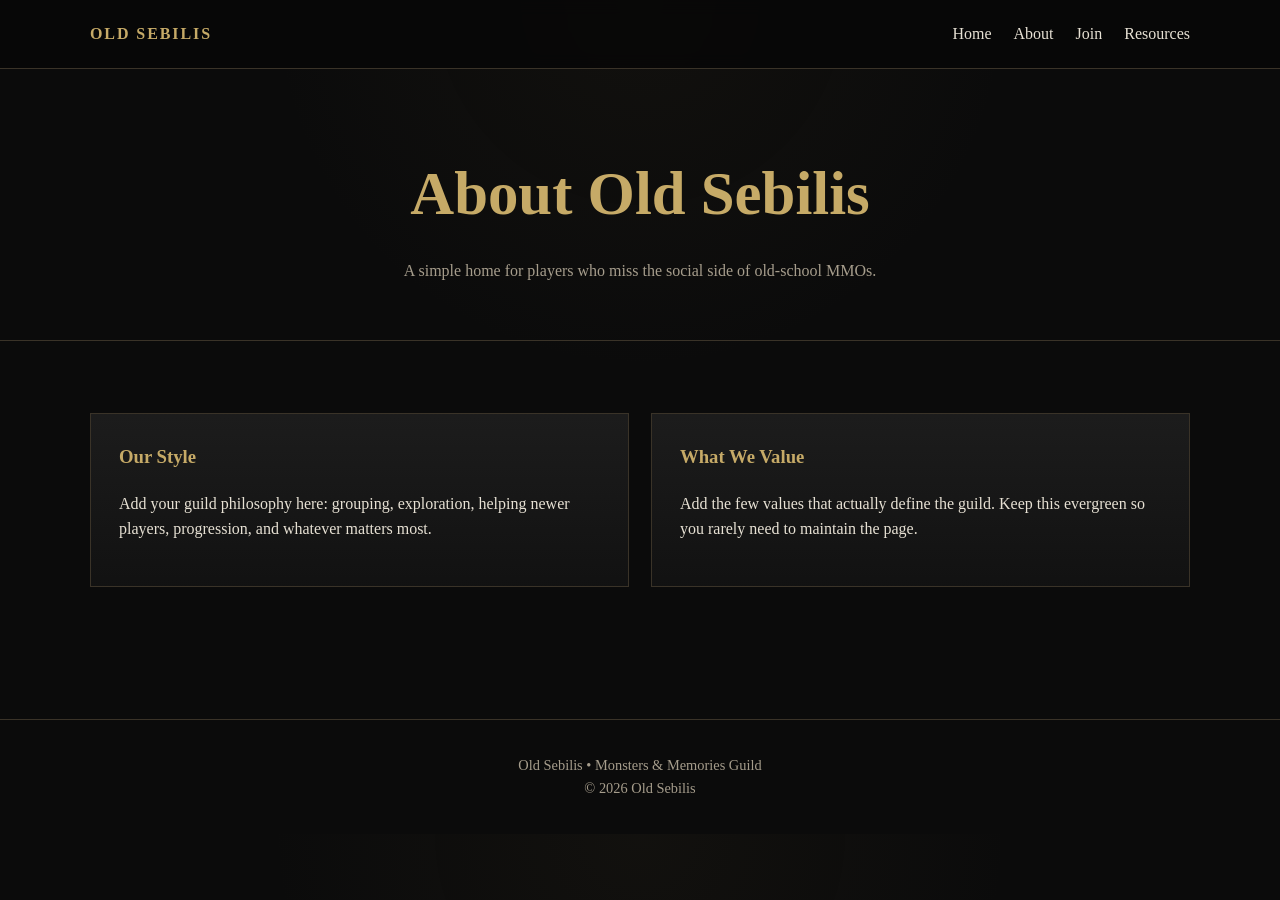
==== about.html @ ff50bba2 "Add files via upload" ====
<!doctype html><html lang="en"><head><meta charset="utf-8"><meta name="viewport" content="width=device-width,initial-scale=1"><title>About | Old Sebilis</title><link rel="stylesheet" href="css/style.css"></head><body><header class="site-header"><div class="nav-wrap"><a class="brand" href="index.html">OLD SEBILIS</a><nav class="site-nav"><a href="index.html">Home</a><a href="about.html">About</a><a href="join.html">Join</a><a href="resources.html">Resources</a></nav></div></header><section class="page-header"><h1>About Old Sebilis</h1><p>A simple home for players who miss the social side of old-school MMOs.</p></section><main><section class="section"><div class="grid two"><article class="card"><h3>Our Style</h3><p>Add your guild philosophy here: grouping, exploration, helping newer players, progression, and whatever matters most.</p></article><article class="card"><h3>What We Value</h3><p>Add the few values that actually define the guild. Keep this evergreen so you rarely need to maintain the page.</p></article></div></section></main><footer class="site-footer"><div>Old Sebilis • Monsters & Memories Guild</div><div>© <span data-year></span> Old Sebilis</div></footer><script src="js/site.js"></script></body></html>
---- css/style.css ----
:root{--bg:#0b0b0b;--panel:#171717;--text:#e7e1d4;--muted:#a69d8c;--gold:#c6aa67;--border:#3a3328;--max:1100px}
*{box-sizing:border-box} html{scroll-behavior:smooth}
body{margin:0;background:radial-gradient(circle at top,rgba(80,68,42,.1),transparent 35%),var(--bg);color:var(--text);font-family:Georgia,"Times New Roman",serif;line-height:1.6}
a{color:var(--gold)} img{max-width:100%;display:block}
.site-header{position:sticky;top:0;z-index:20;background:rgba(8,8,8,.94);border-bottom:1px solid var(--border);backdrop-filter:blur(8px)}
.nav-wrap{width:min(94%,var(--max));margin:auto;display:flex;align-items:center;justify-content:space-between;gap:24px;min-height:68px}
.brand{color:var(--gold);text-decoration:none;font-weight:700;letter-spacing:.12em}
.site-nav{display:flex;gap:22px;flex-wrap:wrap}.site-nav a{color:var(--text);text-decoration:none}.site-nav a:hover{color:var(--gold)}
.hero{min-height:62vh;display:grid;place-items:center;text-align:center;padding:80px 20px 50px;border-bottom:1px solid var(--border)}
.hero-inner{width:min(92%,900px)} .eyebrow{color:var(--muted);text-transform:uppercase;letter-spacing:.18em;font-size:.8rem}
.hero h1,.page-header h1,.section-title h2{color:var(--gold)} .hero h1{font-size:clamp(2.2rem,6vw,5rem);margin:8px 0}
.hero-copy{max-width:700px;margin:18px auto 26px;color:#cfc8bb}
.cta-row{display:flex;justify-content:center;flex-wrap:wrap;gap:14px}
.button{display:inline-block;padding:12px 20px;border:1px solid var(--gold);background:#17140f;color:var(--gold);text-decoration:none;font-weight:700}
.button.secondary{border-color:#4a4338;color:var(--text)}
main{width:min(92%,var(--max));margin:auto}.section{padding:72px 0}.section-title{text-align:center;margin-bottom:28px}
.divider{width:min(680px,82%);margin:16px auto 0;display:flex;align-items:center;gap:20px}.divider:before,.divider:after{content:"";flex:1;height:1px;background:linear-gradient(90deg,transparent,var(--gold))}.divider:after{background:linear-gradient(90deg,var(--gold),transparent)}
.divider-gem{width:14px;height:14px;transform:rotate(45deg);background:#7d1616;border:1px solid #c85a47;box-shadow:0 0 14px rgba(180,32,32,.45)}
.grid{display:grid;gap:22px}.grid.two{grid-template-columns:repeat(2,minmax(0,1fr))}
.card,.callout{background:linear-gradient(180deg,rgba(30,30,30,.9),rgba(18,18,18,.94));border:1px solid var(--border);padding:28px}.card h3{color:var(--gold);margin-top:0}.callout{text-align:center}
.page-header{padding:76px 20px 40px;text-align:center;border-bottom:1px solid var(--border)}.page-header h1{font-size:clamp(2rem,5vw,3.8rem);margin:0}.page-header p{color:var(--muted)}
.site-footer{margin-top:60px;border-top:1px solid var(--border);padding:34px 20px;text-align:center;color:var(--muted);font-size:.9rem}
.asset-placeholder{border:1px dashed #544a39;min-height:160px;display:grid;place-items:center;color:#786f61;padding:20px;margin:22px 0}
@media(max-width:720px){.nav-wrap{align-items:flex-start;flex-direction:column;padding:16px 0}.site-nav{gap:14px}.grid.two{grid-template-columns:1fr}.hero{min-height:auto;padding-top:60px}}
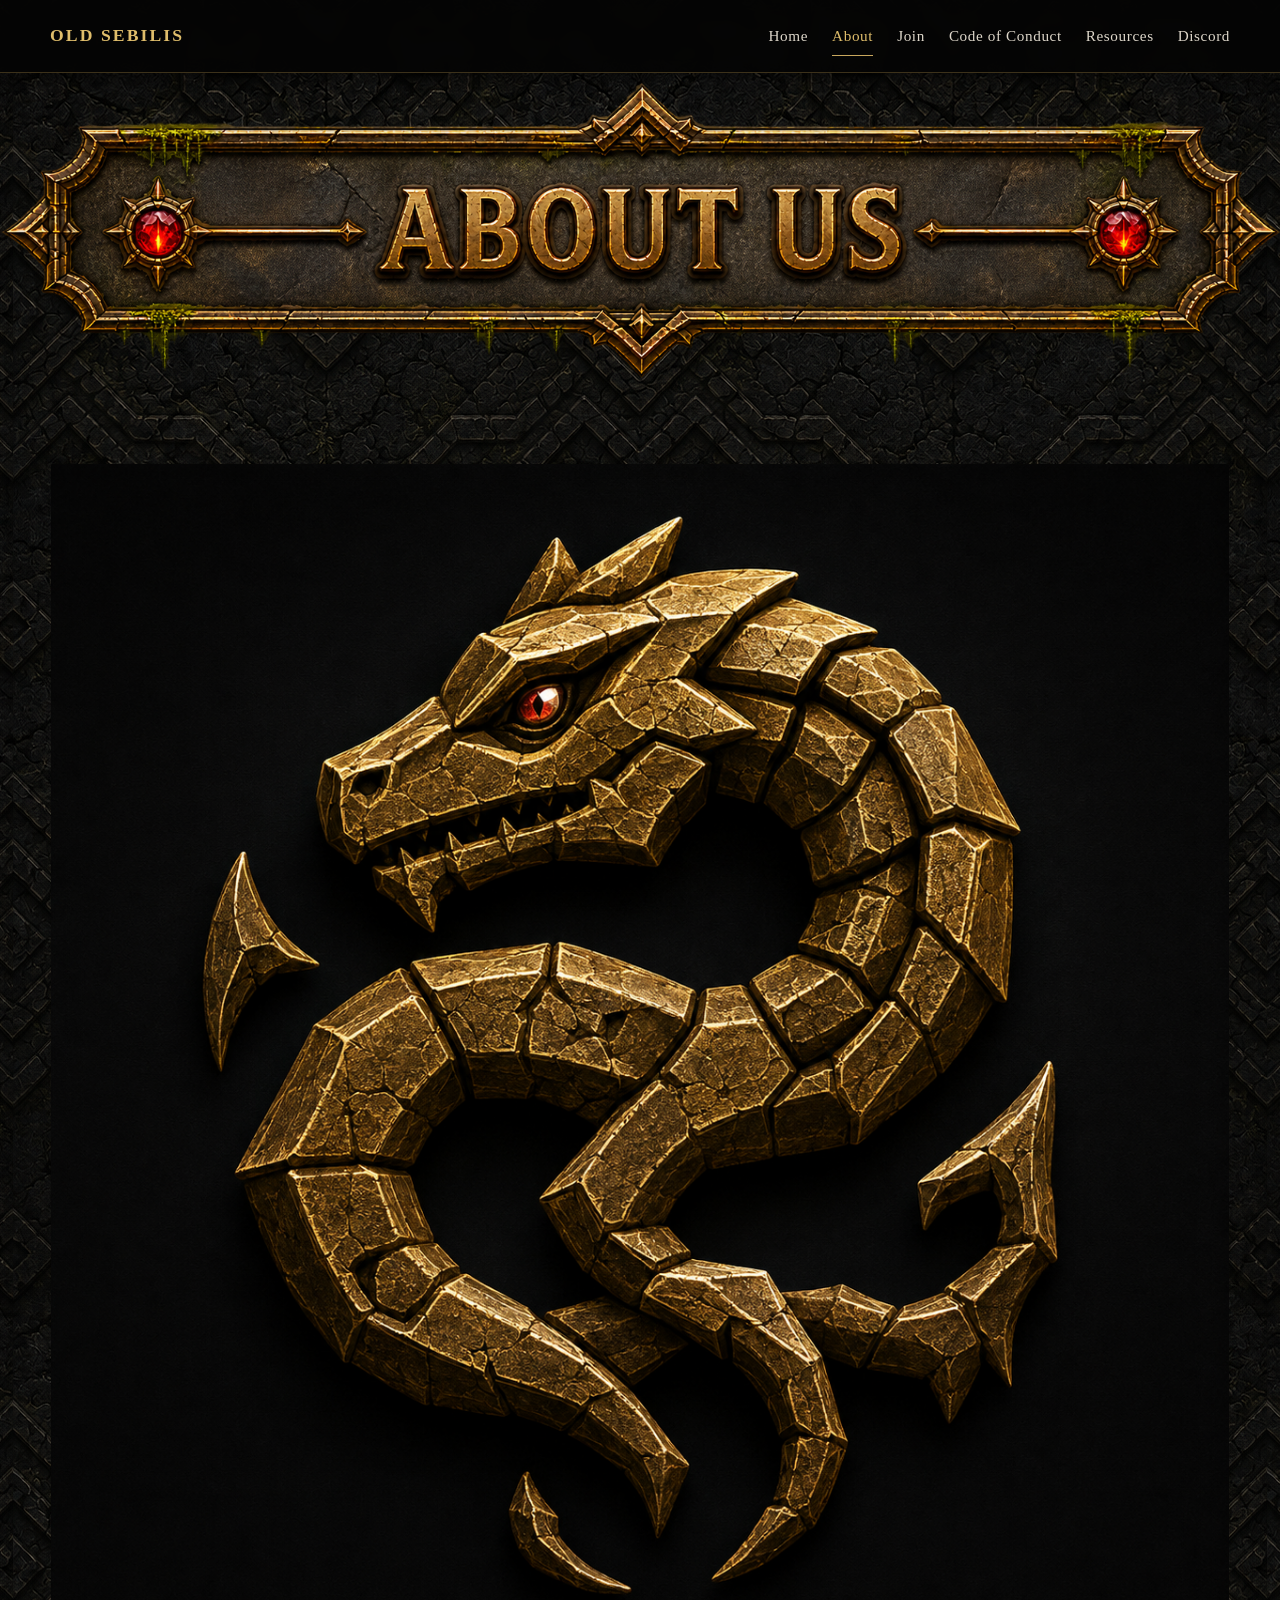
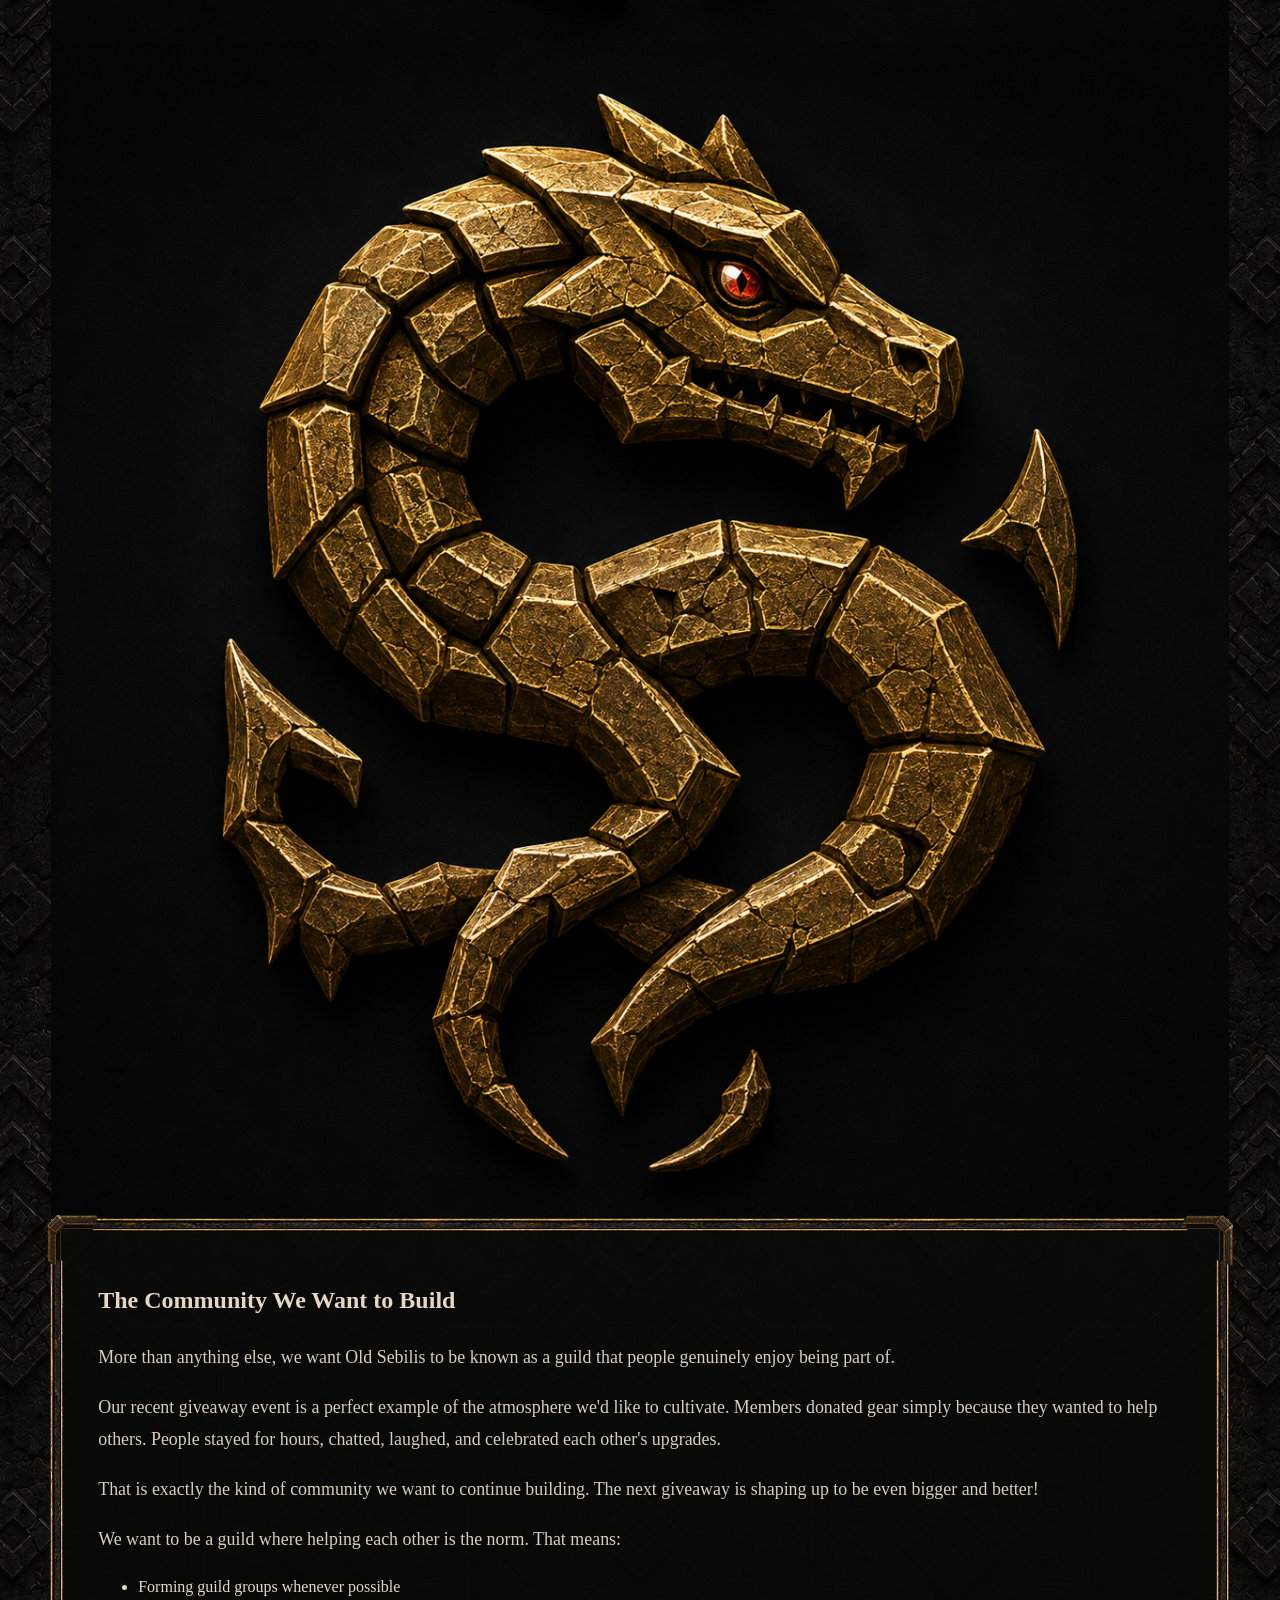
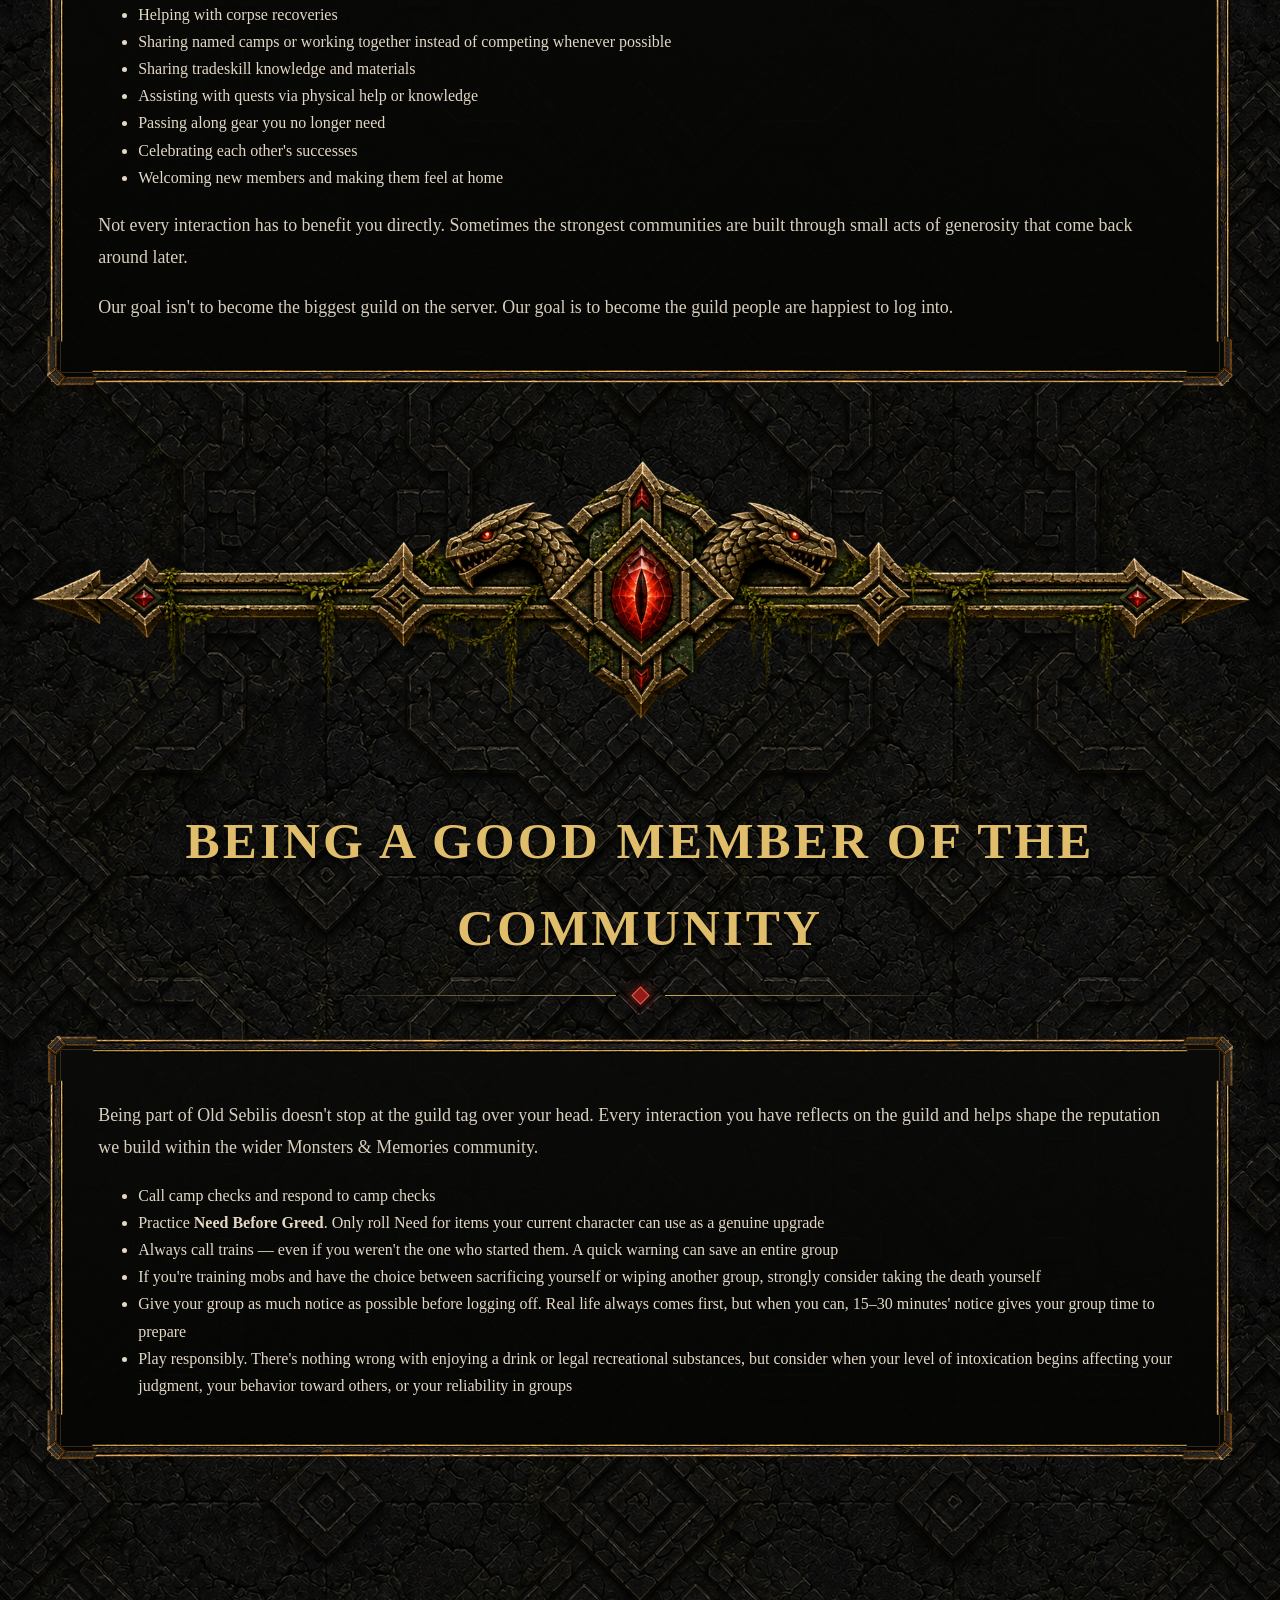
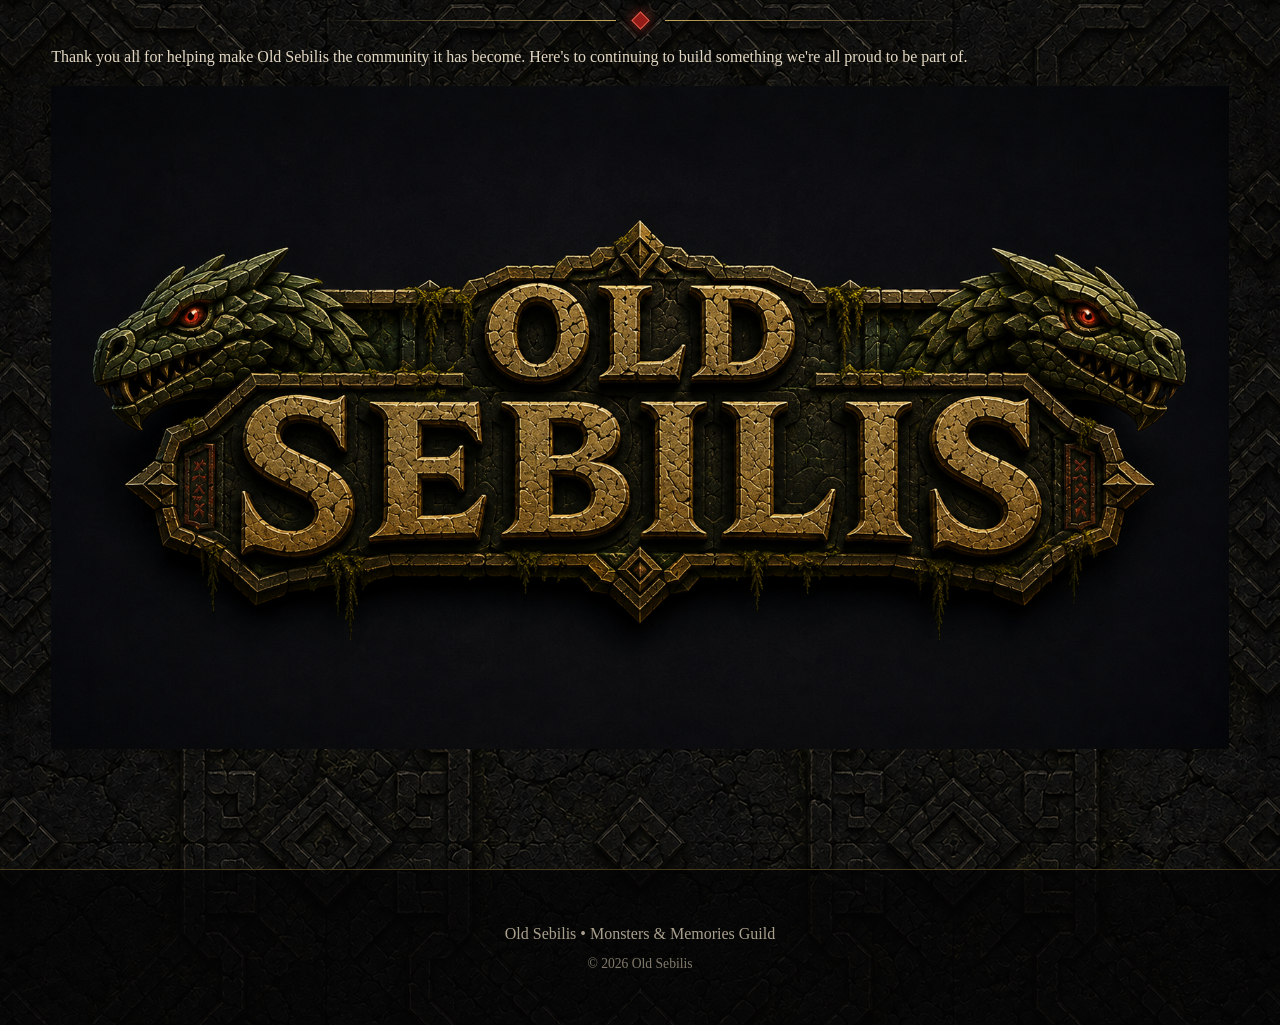
==== commit 1fe0d39d: "Update about.html" ====
--- a/about.html
+++ b/about.html
@@ -1 +1,379 @@
-<!doctype html><html lang="en"><head><meta charset="utf-8"><meta name="viewport" content="width=device-width,initial-scale=1"><title>About | Old Sebilis</title><link rel="stylesheet" href="css/style.css"></head><body><header class="site-header"><div class="nav-wrap"><a class="brand" href="index.html">OLD SEBILIS</a><nav class="site-nav"><a href="index.html">Home</a><a href="about.html">About</a><a href="join.html">Join</a><a href="resources.html">Resources</a></nav></div></header><section class="page-header"><h1>About Old Sebilis</h1><p>A simple home for players who miss the social side of old-school MMOs.</p></section><main><section class="section"><div class="grid two"><article class="card"><h3>Our Style</h3><p>Add your guild philosophy here: grouping, exploration, helping newer players, progression, and whatever matters most.</p></article><article class="card"><h3>What We Value</h3><p>Add the few values that actually define the guild. Keep this evergreen so you rarely need to maintain the page.</p></article></div></section></main><footer class="site-footer"><div>Old Sebilis • Monsters & Memories Guild</div><div>© <span data-year></span> Old Sebilis</div></footer><script src="js/site.js"></script></body></html>+<!DOCTYPE html>
+<html lang="en">
+
+<head>
+    <meta charset="UTF-8">
+
+    <meta name="viewport"
+          content="width=device-width, initial-scale=1.0">
+
+    <meta name="description"
+          content="Learn about the community, values, and culture of the Old Sebilis Monsters & Memories guild.">
+
+    <title>About Us | Old Sebilis</title>
+
+    <link rel="stylesheet" href="css/style.css">
+</head>
+
+
+<body>
+
+
+<!-- =====================================================
+     HEADER
+===================================================== -->
+
+<header class="site-header">
+
+    <div class="nav-wrap">
+
+        <a class="brand"
+           href="index.html">
+            OLD SEBILIS
+        </a>
+
+        <nav class="site-nav"
+             aria-label="Main Navigation">
+
+            <a href="index.html">
+                Home
+            </a>
+
+            <a href="about.html"
+               class="active">
+                About
+            </a>
+
+            <a href="join.html">
+                Join
+            </a>
+
+            <a href="code-of-conduct.html">
+                Code of Conduct
+            </a>
+
+            <a href="resources.html">
+                Resources
+            </a>
+
+            <a href="YOUR-DISCORD-INVITE"
+               target="_blank"
+               rel="noopener">
+                Discord
+            </a>
+
+        </nav>
+
+    </div>
+
+</header>
+
+
+
+<!-- =====================================================
+     MAIN CONTENT
+===================================================== -->
+
+<main class="site-main">
+
+
+<!-- =====================================================
+     ABOUT US HEADER
+===================================================== -->
+
+<section class="about-page-header">
+
+    <img
+        src="images/about-us.png"
+        alt="About Old Sebilis"
+        class="about-header-image">
+
+</section>
+
+
+
+<!-- =====================================================
+     COMMUNITY WE WANT TO BUILD
+===================================================== -->
+
+<section class="content-section about-community-section">
+
+
+    <!-- LEFT CREST -->
+
+    <img
+        src="images/crest-left.png"
+        alt=""
+        class="about-crest about-crest-left">
+
+
+    <!-- RIGHT CREST -->
+
+    <img
+        src="images/crest-right.png"
+        alt=""
+        class="about-crest about-crest-right">
+
+
+    <div class="stone-panel about-main-panel">
+
+        <span class="panel-edge edge-top"></span>
+        <span class="panel-edge edge-right"></span>
+        <span class="panel-edge edge-bottom"></span>
+        <span class="panel-edge edge-left"></span>
+
+        <span class="panel-corner corner-tl"></span>
+        <span class="panel-corner corner-tr"></span>
+        <span class="panel-corner corner-br"></span>
+        <span class="panel-corner corner-bl"></span>
+
+
+        <h1>
+            The Community We Want to Build
+        </h1>
+
+
+        <p>
+            More than anything else, we want Old Sebilis to be known
+            as a guild that people genuinely enjoy being part of.
+        </p>
+
+
+        <p>
+            Our recent giveaway event is a perfect example of the
+            atmosphere we'd like to cultivate. Members donated gear
+            simply because they wanted to help others. People stayed
+            for hours, chatted, laughed, and celebrated each other's
+            upgrades.
+        </p>
+
+
+        <p>
+            That is exactly the kind of community we want to continue
+            building. The next giveaway is shaping up to be even bigger
+            and better!
+        </p>
+
+
+        <p>
+            We want to be a guild where helping each other is the norm.
+            That means:
+        </p>
+
+
+        <ul class="guild-values-list">
+
+            <li>
+                Forming guild groups whenever possible
+            </li>
+
+            <li>
+                Helping with corpse recoveries
+            </li>
+
+            <li>
+                Sharing named camps or working together instead of
+                competing whenever possible
+            </li>
+
+            <li>
+                Sharing tradeskill knowledge and materials
+            </li>
+
+            <li>
+                Assisting with quests via physical help or knowledge
+            </li>
+
+            <li>
+                Passing along gear you no longer need
+            </li>
+
+            <li>
+                Celebrating each other's successes
+            </li>
+
+            <li>
+                Welcoming new members and making them feel at home
+            </li>
+
+        </ul>
+
+
+        <p>
+            Not every interaction has to benefit you directly.
+            Sometimes the strongest communities are built through
+            small acts of generosity that come back around later.
+        </p>
+
+
+        <p class="about-highlight">
+            Our goal isn't to become the biggest guild on the server.
+            Our goal is to become the guild people are happiest to log into.
+        </p>
+
+
+    </div>
+
+</section>
+
+
+
+<!-- =====================================================
+     MAJOR DIVIDER
+===================================================== -->
+
+<div class="major-divider">
+
+    <img
+        src="images/section-divider.png"
+        alt="">
+
+</div>
+
+
+
+<!-- =====================================================
+     GOOD COMMUNITY MEMBER
+===================================================== -->
+
+<section class="content-section">
+
+
+    <header class="text-heading">
+
+        <h2>
+            Being a Good Member of the Community
+        </h2>
+
+        <div class="simple-gem-divider">
+            <span></span>
+        </div>
+
+    </header>
+
+
+    <div class="stone-panel">
+
+        <span class="panel-edge edge-top"></span>
+        <span class="panel-edge edge-right"></span>
+        <span class="panel-edge edge-bottom"></span>
+        <span class="panel-edge edge-left"></span>
+
+        <span class="panel-corner corner-tl"></span>
+        <span class="panel-corner corner-tr"></span>
+        <span class="panel-corner corner-br"></span>
+        <span class="panel-corner corner-bl"></span>
+
+
+        <p>
+            Being part of Old Sebilis doesn't stop at the guild tag
+            over your head. Every interaction you have reflects on the
+            guild and helps shape the reputation we build within the
+            wider Monsters &amp; Memories community.
+        </p>
+
+
+        <ul class="guild-values-list">
+
+            <li>
+                Call camp checks and respond to camp checks
+            </li>
+
+            <li>
+                Practice <strong>Need Before Greed</strong>.
+                Only roll Need for items your current character
+                can use as a genuine upgrade
+            </li>
+
+            <li>
+                Always call trains — even if you weren't the one who
+                started them. A quick warning can save an entire group
+            </li>
+
+            <li>
+                If you're training mobs and have the choice between
+                sacrificing yourself or wiping another group, strongly
+                consider taking the death yourself
+            </li>
+
+            <li>
+                Give your group as much notice as possible before
+                logging off. Real life always comes first, but when
+                you can, 15–30 minutes' notice gives your group time
+                to prepare
+            </li>
+
+            <li>
+                Play responsibly. There's nothing wrong with enjoying
+                a drink or legal recreational substances, but consider
+                when your level of intoxication begins affecting your
+                judgment, your behavior toward others, or your
+                reliability in groups
+            </li>
+
+        </ul>
+
+    </div>
+
+</section>
+
+
+
+<!-- =====================================================
+     CLOSING MESSAGE
+===================================================== -->
+
+<section class="content-section about-closing-section">
+
+    <div class="simple-gem-divider">
+        <span></span>
+    </div>
+
+
+    <p class="about-closing-message">
+
+        Thank you all for helping make Old Sebilis the community
+        it has become. Here's to continuing to build something
+        we're all proud to be part of.
+
+    </p>
+
+
+    <div class="about-closing-logo">
+
+        <img
+            src="images/name-wide.png"
+            alt="Old Sebilis">
+
+    </div>
+
+</section>
+
+
+</main>
+
+
+
+<!-- =====================================================
+     FOOTER
+===================================================== -->
+
+<footer class="site-footer">
+
+    <p>
+        Old Sebilis • Monsters &amp; Memories Guild
+    </p>
+
+    <p class="copyright">
+        © <span data-year></span> Old Sebilis
+    </p>
+
+</footer>
+
+
+<script src="js/site.js"></script>
+
+
+</body>
+
+</html>
--- a/css/style.css
+++ b/css/style.css
@@ -1,24 +1,584 @@
-:root{--bg:#0b0b0b;--panel:#171717;--text:#e7e1d4;--muted:#a69d8c;--gold:#c6aa67;--border:#3a3328;--max:1100px}
-*{box-sizing:border-box} html{scroll-behavior:smooth}
-body{margin:0;background:radial-gradient(circle at top,rgba(80,68,42,.1),transparent 35%),var(--bg);color:var(--text);font-family:Georgia,"Times New Roman",serif;line-height:1.6}
-a{color:var(--gold)} img{max-width:100%;display:block}
-.site-header{position:sticky;top:0;z-index:20;background:rgba(8,8,8,.94);border-bottom:1px solid var(--border);backdrop-filter:blur(8px)}
-.nav-wrap{width:min(94%,var(--max));margin:auto;display:flex;align-items:center;justify-content:space-between;gap:24px;min-height:68px}
-.brand{color:var(--gold);text-decoration:none;font-weight:700;letter-spacing:.12em}
-.site-nav{display:flex;gap:22px;flex-wrap:wrap}.site-nav a{color:var(--text);text-decoration:none}.site-nav a:hover{color:var(--gold)}
-.hero{min-height:62vh;display:grid;place-items:center;text-align:center;padding:80px 20px 50px;border-bottom:1px solid var(--border)}
-.hero-inner{width:min(92%,900px)} .eyebrow{color:var(--muted);text-transform:uppercase;letter-spacing:.18em;font-size:.8rem}
-.hero h1,.page-header h1,.section-title h2{color:var(--gold)} .hero h1{font-size:clamp(2.2rem,6vw,5rem);margin:8px 0}
-.hero-copy{max-width:700px;margin:18px auto 26px;color:#cfc8bb}
-.cta-row{display:flex;justify-content:center;flex-wrap:wrap;gap:14px}
-.button{display:inline-block;padding:12px 20px;border:1px solid var(--gold);background:#17140f;color:var(--gold);text-decoration:none;font-weight:700}
-.button.secondary{border-color:#4a4338;color:var(--text)}
-main{width:min(92%,var(--max));margin:auto}.section{padding:72px 0}.section-title{text-align:center;margin-bottom:28px}
-.divider{width:min(680px,82%);margin:16px auto 0;display:flex;align-items:center;gap:20px}.divider:before,.divider:after{content:"";flex:1;height:1px;background:linear-gradient(90deg,transparent,var(--gold))}.divider:after{background:linear-gradient(90deg,var(--gold),transparent)}
-.divider-gem{width:14px;height:14px;transform:rotate(45deg);background:#7d1616;border:1px solid #c85a47;box-shadow:0 0 14px rgba(180,32,32,.45)}
-.grid{display:grid;gap:22px}.grid.two{grid-template-columns:repeat(2,minmax(0,1fr))}
-.card,.callout{background:linear-gradient(180deg,rgba(30,30,30,.9),rgba(18,18,18,.94));border:1px solid var(--border);padding:28px}.card h3{color:var(--gold);margin-top:0}.callout{text-align:center}
-.page-header{padding:76px 20px 40px;text-align:center;border-bottom:1px solid var(--border)}.page-header h1{font-size:clamp(2rem,5vw,3.8rem);margin:0}.page-header p{color:var(--muted)}
-.site-footer{margin-top:60px;border-top:1px solid var(--border);padding:34px 20px;text-align:center;color:var(--muted);font-size:.9rem}
-.asset-placeholder{border:1px dashed #544a39;min-height:160px;display:grid;place-items:center;color:#786f61;padding:20px;margin:22px 0}
-@media(max-width:720px){.nav-wrap{align-items:flex-start;flex-direction:column;padding:16px 0}.site-nav{gap:14px}.grid.two{grid-template-columns:1fr}.hero{min-height:auto;padding-top:60px}}
+/* =========================================================VARIABLES========================================================= */
+:root {
+	--bg: #080807;
+	--panel:rgba(8, 8, 7, 0.92);
+	--text: #e3d8c4;
+	--muted: #aaa08e;
+	--gold: #c8a75d;
+	--gold-bright: #dfbd6b;
+	--gold-dark: #70592c;
+	--red: #9f1d18;
+	--max: 1180px;
+}
+/* =========================================================BASE========================================================= */
+* {
+	box-sizing: border-box;
+}
+html {
+	scroll-behavior: smooth;
+}
+body {
+	margin: 0;
+	background-color: var(--bg);
+	background-image:linear-gradient(rgba(0, 0, 0, 0.13),rgba(0, 0, 0, 0.13)),url("../images/background.png");
+	background-repeat: repeat;
+	background-position: top center;
+	color: var(--text);
+	font-family:Georgia,"Times New Roman",serif;
+	line-height: 1.7;
+}
+img {
+	max-width: 100%;
+	display: block;
+}
+a {
+	color: var(--gold);
+}
+/* =========================================================NAVIGATION========================================================= */
+.site-header {
+	position: sticky;
+	top: 0;
+	z-index: 100;
+	background:rgba(5, 5, 5, 0.94);
+	border-bottom: 1px solid rgba(189, 153, 78, 0.3);
+	box-shadow: 0 5px 20px rgba(0, 0, 0, 0.55);
+	backdrop-filter: blur(8px);
+}
+.nav-wrap {
+	width:min(94%, var(--max));
+	margin: auto;
+	min-height: 72px;
+	display: flex;
+	justify-content: space-between;
+	align-items: center;
+	gap: 32px;
+}
+.brand {
+	color: var(--gold-bright);
+	text-decoration: none;
+	font-size: 1.1rem;
+	font-weight: bold;
+	letter-spacing: 0.12em;
+}
+.site-nav {
+	display: flex;
+	align-items: center;
+	gap: 24px;
+}
+.site-nav a {
+	position: relative;
+	color: #ded7ca;
+	text-decoration: none;
+	font-size: 0.95rem;
+	letter-spacing: 0.04em;
+	transition: color 0.2s ease;
+}
+.site-nav a:hover,.site-nav a.active {
+	color: var(--gold-bright);
+}
+.site-nav a.active::after {
+	content: "";
+	position: absolute;
+	left: 0;
+	right: 0;
+	bottom: -7px;
+	height: 1px;
+	background: var(--gold);
+}
+/* =========================================================HERO========================================================= */
+.hero-section {
+	width: 100%;
+	padding: 30px 18px 10px;
+}
+.hero-wrap {
+	width:min(1600px, 98%);
+	margin: auto;
+}
+.hero-image {
+	width: 80%;
+	height: auto;
+	margin: auto;
+	box-shadow: 0 18px 60px rgba(0, 0, 0, 0.55);
+}
+/* =========================================================SHORTER LAPTOP SCREENS========================================================= */
+@media (max-height: 900px) and (min-width: 801px) {
+	.hero-section {
+		padding-top: 12px;
+		padding-bottom: 4px;
+	}
+	.hero-wrap {
+		width: min(1180px, 90%);
+	}
+}
+/* =========================================================VERY SHORT LAPTOP SCREENS========================================================= */
+@media (max-height: 760px) and (min-width: 801px) {
+	.hero-section {
+		padding-top: 8px;
+		padding-bottom: 0;
+	}
+	.hero-wrap {
+		width: min(1020px, 84%);
+	}
+}
+/* =========================================================MAIN========================================================= */
+.site-main {
+	width: 100%;
+}
+.content-section {
+	width:min(92%, var(--max));
+	margin: auto;
+	padding: 70px 0;
+}
+/* =========================================================ABOUT IMAGE HEADER========================================================= */
+.section-heading-image {
+	width:min(900px, 94%);
+	margin: 0 auto 36px;
+}
+/* =========================================================TEXT HEADINGS========================================================= */
+.text-heading {
+	text-align: center;
+	margin-bottom: 38px;
+}
+.text-heading h2 {
+	margin: 0;
+	color: var(--gold-bright);
+	font-size:clamp(2rem, 4vw, 3.25rem);
+	text-transform: uppercase;
+	letter-spacing: 0.06em;
+	text-shadow: 0 3px 6px rgba(0, 0, 0, 0.9);
+}
+.text-heading p {
+	max-width: 680px;
+	margin: 12px auto 0;
+	color: var(--muted);
+}
+/* =========================================================SMALL GEM DIVIDER========================================================= */
+.simple-gem-divider {
+	display: flex;
+	align-items: center;
+	width:min(650px, 80%);
+	margin: 18px auto 0;
+	gap: 18px;
+}
+.simple-gem-divider::before,.simple-gem-divider::after {
+	content: "";
+	flex: 1;
+	height: 1px;
+	background:linear-gradient(90deg,transparent,var(--gold));
+}
+.simple-gem-divider::after {
+	background:linear-gradient(90deg,var(--gold),transparent);
+}
+.simple-gem-divider span {
+	width: 13px;
+	height: 13px;
+	background: #931b18;
+	border: 1px solid #dc604a;
+	transform: rotate(45deg);
+	box-shadow: 0 0 12px rgba(190, 28, 22, 0.7);
+}
+/* =========================================================STONE PANELS========================================================= */
+.stone-panel {
+	position: relative;
+	padding: 40px 46px;
+	background:linear-gradient(rgba(10, 10, 9, 0.93),rgba(5, 5, 4, 0.95));
+	border: 1px solid rgba(164, 132, 66, 0.72);
+	box-shadow:inset 0 0 0 3pxrgba(180, 145, 72, 0.06),inset 0 0 35pxrgba(0, 0, 0, 0.95),0 12px 35pxrgba(0, 0, 0, 0.5);
+}
+.stone-panel::before {
+	content: "";
+	position: absolute;
+	inset: 8px;
+	border: 1px solid rgba(169, 134, 67, 0.28);
+	pointer-events: none;
+}
+.stone-panel h2,.stone-panel h3 {
+	position: relative;
+	z-index: 2;
+	color: var(--gold-bright);
+	margin-top: 0;
+	text-transform: uppercase;
+	letter-spacing: 0.05em;
+}
+.stone-panel p {
+	position: relative;
+	z-index: 2;
+	color: #d8cebb;
+}
+/* =========================================================PANEL BORDER ASSETS========================================================= */
+.panel-corner,.panel-edge {
+	position: absolute;
+	pointer-events: none;
+	z-index: 5;
+}
+.panel-corner {
+	width: 54px;
+	height: 54px;
+	background: url("../images/single-corner.png") center / contain no-repeat;
+}
+.corner-tl {
+	top: -7px;
+	left: -7px;
+}
+.corner-tr {
+	top: -7px;
+	right: -7px;
+	transform: rotate(90deg);
+}
+.corner-br {
+	bottom: -7px;
+	right: -7px;
+	transform: rotate(180deg);
+}
+.corner-bl {
+	bottom: -7px;
+	left: -7px;
+	transform: rotate(270deg);
+}
+/* Straight border asset */
+.panel-edge {
+	background: url("../images/border-straight.png") center / 100% 100% no-repeat;
+	z-index: 4;
+}
+.edge-top,.edge-bottom {
+	left: 40px;
+	right: 40px;
+	height: 18px;
+}
+.edge-top {
+	top: -4px;
+}
+.edge-bottom {
+	bottom: -4px;
+	transform: rotate(180deg);
+}
+.edge-left,.edge-right {
+	top: 40px;
+	bottom: 40px;
+	width: 18px;
+	background-size: 100% 100%;
+}
+.edge-left {
+	left: -4px;
+	transform: rotate(180deg);
+	writing-mode: vertical-rl;
+}
+.edge-right {
+	right: -4px;
+	transform: rotate(180deg);
+}
+/* Use the horizontal border image vertically by rotating the element */
+.edge-left,.edge-right {
+	background-image: none;
+	overflow: hidden;
+}
+.edge-left::before,.edge-right::before {
+	content: "";
+	position: absolute;
+	top: 50%;
+	left: 50%;
+	width: calc(100vh);
+	min-width: 400px;
+	height: 18px;
+	background: url("../images/border-straight.png") center / 100% 100% no-repeat;
+	transform-origin: center;
+	transform: translate(-50%, -50%) rotate(90deg);
+}
+/* =========================================================MAJOR DIVIDER========================================================= */
+.major-divider {
+	width:min(1350px, 96%);
+	margin: 5px auto;
+}
+.major-divider img {
+	width: 100%;
+	height: auto;
+}
+/* =========================================================FEATURE CARDS========================================================= */
+.feature-grid {
+	display: grid;
+	grid-template-columns:repeat(3, minmax(0, 1fr));
+	gap: 30px;
+}
+.feature-panel {
+	text-align: center;
+	min-height: 245px;
+}
+.feature-panel h3 {
+	font-size: 1.35rem;
+}
+/* =========================================================OLD SEBILIS WIDE LOGO DIVIDER========================================================= */
+.name-divider {
+	width:min(900px, 85%);
+	margin: 20px auto 0;
+}
+.name-divider img {
+	width: 100%;
+	height: auto;
+}
+/* =========================================================JOIN SECTION========================================================= */
+.join-section {
+	text-align: center;
+}
+.action-grid {
+	display: grid;
+	grid-template-columns:repeat(2, minmax(0, 1fr));
+	gap: 38px;
+	align-items: center;
+	width:min(1000px, 100%);
+	margin: auto;
+}
+.graphic-button {
+	display: block;
+	transition:transform 0.2s ease,filter 0.2s ease;
+}
+.graphic-button:hover {
+	transform:translateY(-4px)scale(1.015);
+	filter: brightness(1.12);
+}
+.graphic-button img {
+	width: 100%;
+}
+/* =========================================================FOOTER========================================================= */
+.site-footer {
+	margin-top: 50px;
+	padding: 45px 20px;
+	text-align: center;
+	background:rgba(4, 4, 4, 0.72);
+	border-top: 1px solid rgba(164, 132, 66, 0.4);
+	color: var(--muted);
+}
+.footer-logo {
+	width:min(450px, 70%);
+	margin: 0 auto 15px;
+}
+.site-footer p {
+	margin: 5px 0;
+}
+.copyright {
+	font-size: 0.85rem;
+	opacity: 0.75;
+}
+/* =========================================================MOBILE========================================================= */
+@media(max-width: 800px) {
+	.nav-wrap {
+		flex-direction: column;
+		align-items: center;
+		gap: 10px;
+		padding: 14px 0;
+	}
+	.site-nav {
+		justify-content: center;
+		gap: 14px;
+		flex-wrap: wrap;
+	}
+	.hero-section {
+		padding: 15px 5px;
+	}
+	.hero-wrap {
+		width: 100%;
+	}
+	.content-section {
+		width: 90%;
+		padding: 48px 0;
+	}
+	.stone-panel {
+		padding: 34px 28px;
+	}
+	.feature-grid {
+		grid-template-columns: 1fr;
+	}
+	.action-grid {
+		grid-template-columns: 1fr;
+		gap: 24px;
+	}
+	.panel-corner {
+		width: 44px;
+		height: 44px;
+	}
+	.section-heading-image {
+		width: 100%;
+	}
+	.major-divider {
+		width: 100%;
+	}
+}
+/* =========================================================VERY SMALL SCREENS========================================================= */
+@media(max-width: 480px) {
+	.site-nav {
+		font-size: 0.86rem;
+	}
+	.stone-panel {
+		padding: 30px 22px;
+	}
+	.text-heading h2 {
+		font-size: 1.8rem;
+	}
+}
+/* Smaller border assets on mobile */
+@media (max-width: 800px) {
+	.panel-corner {
+		width: 44px;
+		height: 44px;
+	}
+	.edge-top,.edge-bottom {
+		left: 32px;
+		right: 32px;
+	}
+	.edge-left,.edge-right {
+		top: 32px;
+		bottom: 32px;
+	}
+}
+
+/* =========================================================
+   CODE OF CONDUCT PAGE
+========================================================= */
+
+.conduct-title {
+    margin: 0;
+    color: var(--gold-bright);
+    font-size: clamp(2.2rem, 5vw, 4rem);
+    text-transform: uppercase;
+    letter-spacing: 0.05em;
+    text-shadow: 0 3px 8px rgba(0, 0, 0, 0.9);
+}
+
+.conduct-intro {
+    padding-top: 60px;
+}
+
+.conduct-list {
+    position: relative;
+    z-index: 2;
+
+    margin: 24px 0 0;
+    padding-left: 0;
+
+    list-style: none;
+}
+
+.conduct-list li {
+    position: relative;
+
+    margin: 14px 0;
+    padding-left: 28px;
+
+    color: #d8cebb;
+}
+
+.conduct-list li::before {
+    content: "◆";
+
+    position: absolute;
+
+    left: 2px;
+    top: 0;
+
+    color: #a52620;
+
+    font-size: 0.8rem;
+
+    text-shadow:
+        0 0 8px rgba(190, 28, 22, 0.5);
+}
+
+.policy-link-wrap {
+    position: relative;
+    z-index: 2;
+
+    margin: 28px 0;
+
+    text-align: center;
+}
+
+.policy-button {
+    display: inline-block;
+
+    padding: 13px 24px;
+
+    color: var(--gold-bright);
+
+    background:
+        linear-gradient(
+            rgba(30, 25, 16, 0.96),
+            rgba(13, 11, 8, 0.96)
+        );
+
+    border:
+        1px solid var(--gold-dark);
+
+    text-decoration: none;
+
+    text-transform: uppercase;
+
+    letter-spacing: 0.05em;
+
+    font-weight: bold;
+
+    box-shadow:
+        inset 0 0 12px rgba(205, 168, 88, 0.08),
+        0 5px 15px rgba(0, 0, 0, 0.35);
+
+    transition:
+        transform 0.18s ease,
+        color 0.18s ease,
+        border-color 0.18s ease;
+}
+
+.policy-button:hover {
+    transform: translateY(-2px);
+
+    color: #f1d38a;
+
+    border-color: var(--gold-bright);
+}
+
+.conduct-footer-cta {
+    text-align: center;
+
+    padding-top: 25px;
+}
+
+.conduct-footer-cta p {
+    max-width: 650px;
+
+    margin: 25px auto;
+
+    color: #d3c9b8;
+}
+
+@media (max-width: 800px) {
+
+    .conduct-title {
+        font-size: 2rem;
+    }
+
+    .conduct-list li {
+        padding-left: 24px;
+    }
+
+}
+
+/* Larger policy/body text */
+
+.stone-panel p,
+.conduct-list li {
+    font-size: 1.12rem;
+    line-height: 1.8;
+}
+
+.stone-panel h2 {
+    font-size: 1.8rem;
+}
+
+@media (max-width: 800px) {
+    .stone-panel p,
+    .conduct-list li {
+        font-size: 1.05rem;
+        line-height: 1.75;
+    }
+
+    .stone-panel h2 {
+        font-size: 1.55rem;
+    }
+}
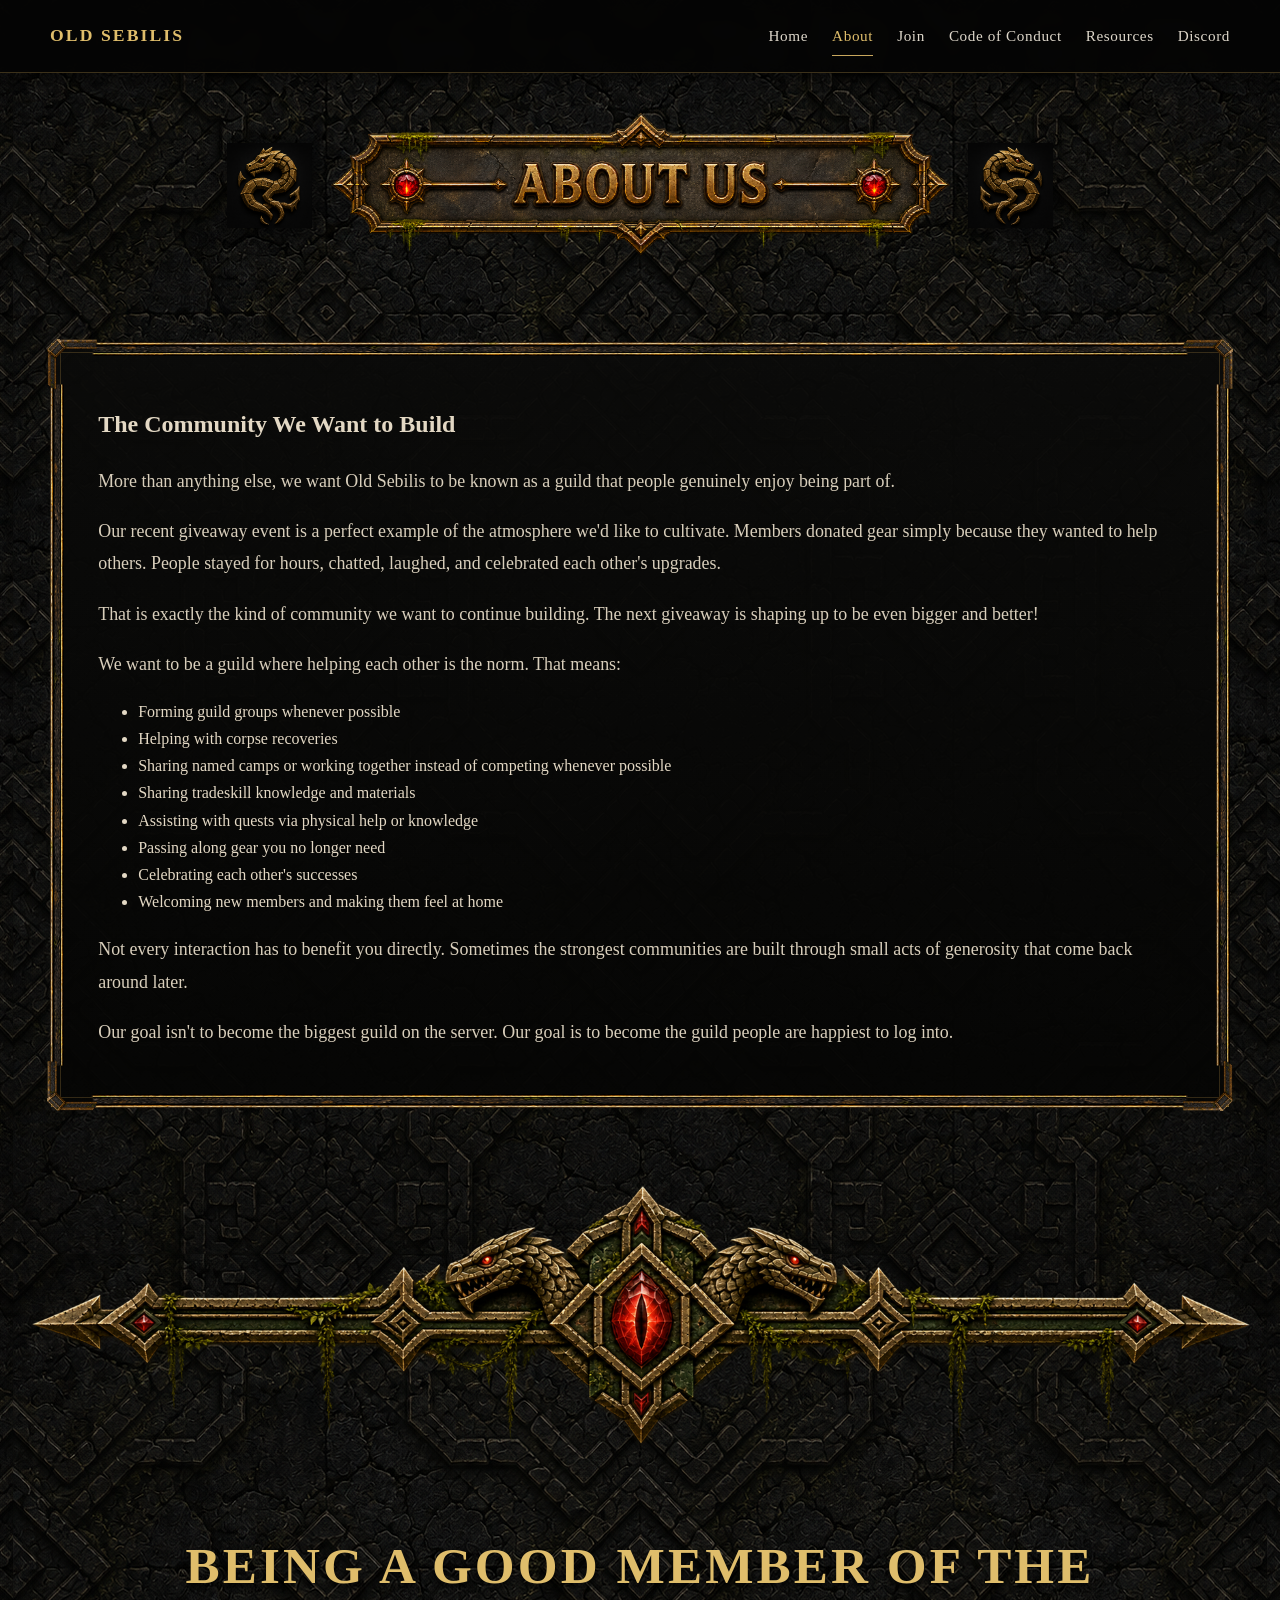
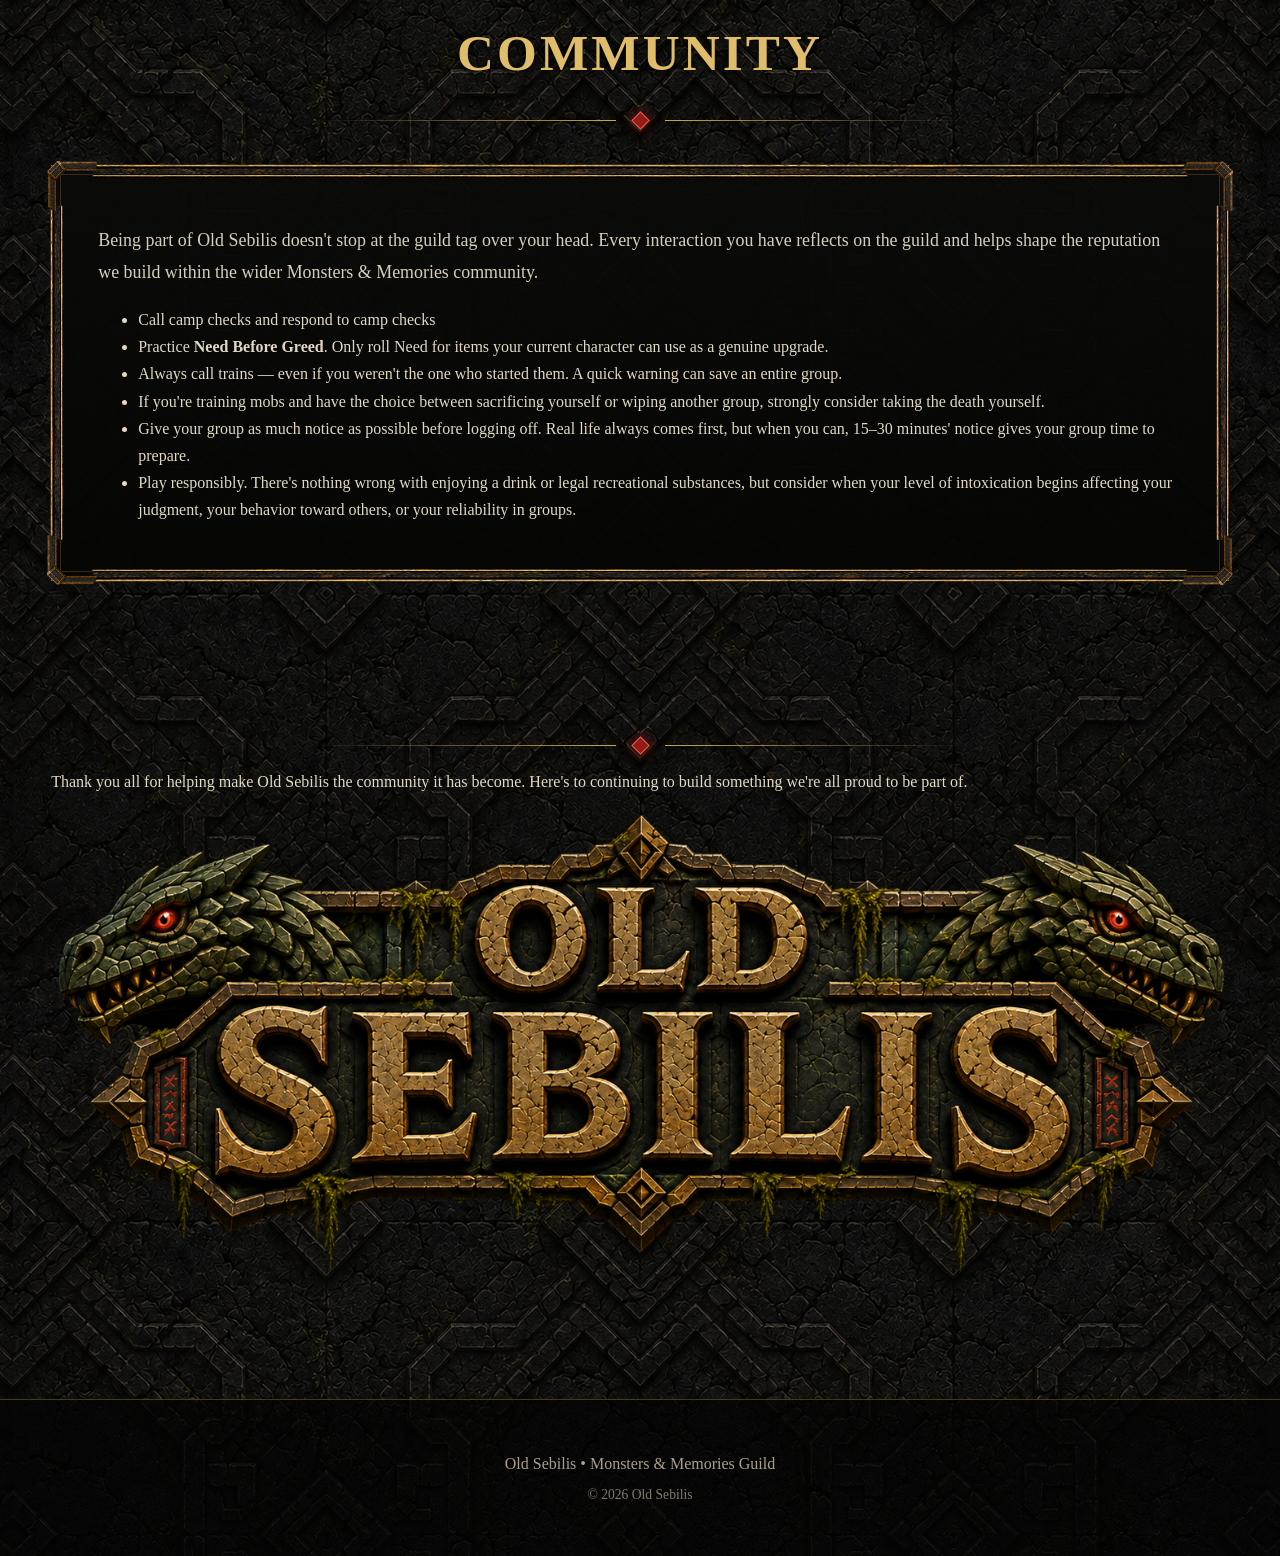
==== commit 83947f71: "Update about.html" ====
--- a/about.html
+++ b/about.html
@@ -1,379 +1,129 @@
 <!DOCTYPE html>
 <html lang="en">
-
-<head>
+  <head>
     <meta charset="UTF-8">
-
-    <meta name="viewport"
-          content="width=device-width, initial-scale=1.0">
-
-    <meta name="description"
-          content="Learn about the community, values, and culture of the Old Sebilis Monsters & Memories guild.">
-
+    <meta name="viewport" content="width=device-width, initial-scale=1.0">
+    <meta name="description" content="Learn about the community, values, and culture of the Old Sebilis Monsters & Memories guild.">
     <title>About Us | Old Sebilis</title>
-
     <link rel="stylesheet" href="css/style.css">
-</head>
-
-
-<body>
-
-
-<!-- =====================================================
+  </head>
+  <body>
+    <!-- =====================================================
      HEADER
 ===================================================== -->
-
-<header class="site-header">
-
-    <div class="nav-wrap">
-
-        <a class="brand"
-           href="index.html">
-            OLD SEBILIS
-        </a>
-
-        <nav class="site-nav"
-             aria-label="Main Navigation">
-
-            <a href="index.html">
-                Home
-            </a>
-
-            <a href="about.html"
-               class="active">
-                About
-            </a>
-
-            <a href="join.html">
-                Join
-            </a>
-
-            <a href="code-of-conduct.html">
-                Code of Conduct
-            </a>
-
-            <a href="resources.html">
-                Resources
-            </a>
-
-            <a href="YOUR-DISCORD-INVITE"
-               target="_blank"
-               rel="noopener">
-                Discord
-            </a>
-
+    <header class="site-header">
+      <div class="nav-wrap">
+        <a class="brand" href="index.html"> OLD SEBILIS </a>
+        <nav class="site-nav" aria-label="Main Navigation">
+          <a href="index.html"> Home </a>
+          <a href="about.html" class="active"> About </a>
+          <a href="join.html"> Join </a>
+          <a href="code-of-conduct.html"> Code of Conduct </a>
+          <a href="resources.html"> Resources </a>
+          <a href="YOUR-DISCORD-INVITE" target="_blank" rel="noopener"> Discord </a>
         </nav>
-
-    </div>
-
-</header>
-
-
-
-<!-- =====================================================
+      </div>
+    </header>
+    <!-- =====================================================
      MAIN CONTENT
 ===================================================== -->
-
-<main class="site-main">
-
-
-<!-- =====================================================
+    <main class="site-main">
+      <!-- =====================================================
      ABOUT US HEADER
 ===================================================== -->
-
-<section class="about-page-header">
-
-    <img
-        src="images/about-us.png"
-        alt="About Old Sebilis"
-        class="about-header-image">
-
-</section>
-
-
-
-<!-- =====================================================
+      <section class="about-page-header">
+        <img src="images/crest-left.png" alt="" class="about-header-crest">
+        <img src="images/about-us.png" alt="About Old Sebilis" class="about-header-image">
+        <img src="images/crest-right.png" alt="" class="about-header-crest">
+      </section>
+      <!-- =====================================================
      COMMUNITY WE WANT TO BUILD
 ===================================================== -->
-
-<section class="content-section about-community-section">
-
-
-    <!-- LEFT CREST -->
-
-    <img
-        src="images/crest-left.png"
-        alt=""
-        class="about-crest about-crest-left">
-
-
-    <!-- RIGHT CREST -->
-
-    <img
-        src="images/crest-right.png"
-        alt=""
-        class="about-crest about-crest-right">
-
-
-    <div class="stone-panel about-main-panel">
-
-        <span class="panel-edge edge-top"></span>
-        <span class="panel-edge edge-right"></span>
-        <span class="panel-edge edge-bottom"></span>
-        <span class="panel-edge edge-left"></span>
-
-        <span class="panel-corner corner-tl"></span>
-        <span class="panel-corner corner-tr"></span>
-        <span class="panel-corner corner-br"></span>
-        <span class="panel-corner corner-bl"></span>
-
-
-        <h1>
-            The Community We Want to Build
-        </h1>
-
-
-        <p>
-            More than anything else, we want Old Sebilis to be known
-            as a guild that people genuinely enjoy being part of.
-        </p>
-
-
-        <p>
-            Our recent giveaway event is a perfect example of the
-            atmosphere we'd like to cultivate. Members donated gear
-            simply because they wanted to help others. People stayed
-            for hours, chatted, laughed, and celebrated each other's
-            upgrades.
-        </p>
-
-
-        <p>
-            That is exactly the kind of community we want to continue
-            building. The next giveaway is shaping up to be even bigger
-            and better!
-        </p>
-
-
-        <p>
-            We want to be a guild where helping each other is the norm.
-            That means:
-        </p>
-
-
-        <ul class="guild-values-list">
-
-            <li>
-                Forming guild groups whenever possible
-            </li>
-
-            <li>
-                Helping with corpse recoveries
-            </li>
-
-            <li>
-                Sharing named camps or working together instead of
-                competing whenever possible
-            </li>
-
-            <li>
-                Sharing tradeskill knowledge and materials
-            </li>
-
-            <li>
-                Assisting with quests via physical help or knowledge
-            </li>
-
-            <li>
-                Passing along gear you no longer need
-            </li>
-
-            <li>
-                Celebrating each other's successes
-            </li>
-
-            <li>
-                Welcoming new members and making them feel at home
-            </li>
-
-        </ul>
-
-
-        <p>
-            Not every interaction has to benefit you directly.
-            Sometimes the strongest communities are built through
-            small acts of generosity that come back around later.
-        </p>
-
-
-        <p class="about-highlight">
-            Our goal isn't to become the biggest guild on the server.
-            Our goal is to become the guild people are happiest to log into.
-        </p>
-
-
-    </div>
-
-</section>
-
-
-
-<!-- =====================================================
+      <section class="content-section">
+        <div class="stone-panel about-main-panel">
+          <span class="panel-edge edge-top"></span>
+          <span class="panel-edge edge-right"></span>
+          <span class="panel-edge edge-bottom"></span>
+          <span class="panel-edge edge-left"></span>
+          <span class="panel-corner corner-tl"></span>
+          <span class="panel-corner corner-tr"></span>
+          <span class="panel-corner corner-br"></span>
+          <span class="panel-corner corner-bl"></span>
+          <h1> The Community We Want to Build </h1>
+          <p> More than anything else, we want Old Sebilis to be known as a guild that people genuinely enjoy being part of. </p>
+          <p> Our recent giveaway event is a perfect example of the atmosphere we'd like to cultivate. Members donated gear simply because they wanted to help others. People stayed for hours, chatted, laughed, and celebrated each other's upgrades. </p>
+          <p> That is exactly the kind of community we want to continue building. The next giveaway is shaping up to be even bigger and better! </p>
+          <p> We want to be a guild where helping each other is the norm. That means: </p>
+          <ul class="guild-values-list">
+            <li> Forming guild groups whenever possible </li>
+            <li> Helping with corpse recoveries </li>
+            <li> Sharing named camps or working together instead of competing whenever possible </li>
+            <li> Sharing tradeskill knowledge and materials </li>
+            <li> Assisting with quests via physical help or knowledge </li>
+            <li> Passing along gear you no longer need </li>
+            <li> Celebrating each other's successes </li>
+            <li> Welcoming new members and making them feel at home </li>
+          </ul>
+          <p> Not every interaction has to benefit you directly. Sometimes the strongest communities are built through small acts of generosity that come back around later. </p>
+          <p class="about-highlight"> Our goal isn't to become the biggest guild on the server. Our goal is to become the guild people are happiest to log into. </p>
+        </div>
+      </section>
+      <!-- =====================================================
      MAJOR DIVIDER
 ===================================================== -->
-
-<div class="major-divider">
-
-    <img
-        src="images/section-divider.png"
-        alt="">
-
-</div>
-
-
-
-<!-- =====================================================
-     GOOD COMMUNITY MEMBER
+      <div class="major-divider">
+        <img src="images/section-divider.png" alt="">
+      </div>
+      <!-- =====================================================
+     BEING A GOOD MEMBER
 ===================================================== -->
-
-<section class="content-section">
-
-
-    <header class="text-heading">
-
-        <h2>
-            Being a Good Member of the Community
-        </h2>
-
-        <div class="simple-gem-divider">
+      <section class="content-section">
+        <header class="text-heading">
+          <h2> Being a Good Member of the Community </h2>
+          <div class="simple-gem-divider">
             <span></span>
+          </div>
+        </header>
+        <div class="stone-panel">
+          <span class="panel-edge edge-top"></span>
+          <span class="panel-edge edge-right"></span>
+          <span class="panel-edge edge-bottom"></span>
+          <span class="panel-edge edge-left"></span>
+          <span class="panel-corner corner-tl"></span>
+          <span class="panel-corner corner-tr"></span>
+          <span class="panel-corner corner-br"></span>
+          <span class="panel-corner corner-bl"></span>
+          <p> Being part of Old Sebilis doesn't stop at the guild tag over your head. Every interaction you have reflects on the guild and helps shape the reputation we build within the wider Monsters &amp; Memories community. </p>
+          <ul class="guild-values-list">
+            <li> Call camp checks and respond to camp checks </li>
+            <li> Practice <strong>Need Before Greed</strong>. Only roll Need for items your current character can use as a genuine upgrade. </li>
+            <li> Always call trains — even if you weren't the one who started them. A quick warning can save an entire group. </li>
+            <li> If you're training mobs and have the choice between sacrificing yourself or wiping another group, strongly consider taking the death yourself. </li>
+            <li> Give your group as much notice as possible before logging off. Real life always comes first, but when you can, 15–30 minutes' notice gives your group time to prepare. </li>
+            <li> Play responsibly. There's nothing wrong with enjoying a drink or legal recreational substances, but consider when your level of intoxication begins affecting your judgment, your behavior toward others, or your reliability in groups. </li>
+          </ul>
         </div>
-
-    </header>
-
-
-    <div class="stone-panel">
-
-        <span class="panel-edge edge-top"></span>
-        <span class="panel-edge edge-right"></span>
-        <span class="panel-edge edge-bottom"></span>
-        <span class="panel-edge edge-left"></span>
-
-        <span class="panel-corner corner-tl"></span>
-        <span class="panel-corner corner-tr"></span>
-        <span class="panel-corner corner-br"></span>
-        <span class="panel-corner corner-bl"></span>
-
-
-        <p>
-            Being part of Old Sebilis doesn't stop at the guild tag
-            over your head. Every interaction you have reflects on the
-            guild and helps shape the reputation we build within the
-            wider Monsters &amp; Memories community.
-        </p>
-
-
-        <ul class="guild-values-list">
-
-            <li>
-                Call camp checks and respond to camp checks
-            </li>
-
-            <li>
-                Practice <strong>Need Before Greed</strong>.
-                Only roll Need for items your current character
-                can use as a genuine upgrade
-            </li>
-
-            <li>
-                Always call trains — even if you weren't the one who
-                started them. A quick warning can save an entire group
-            </li>
-
-            <li>
-                If you're training mobs and have the choice between
-                sacrificing yourself or wiping another group, strongly
-                consider taking the death yourself
-            </li>
-
-            <li>
-                Give your group as much notice as possible before
-                logging off. Real life always comes first, but when
-                you can, 15–30 minutes' notice gives your group time
-                to prepare
-            </li>
-
-            <li>
-                Play responsibly. There's nothing wrong with enjoying
-                a drink or legal recreational substances, but consider
-                when your level of intoxication begins affecting your
-                judgment, your behavior toward others, or your
-                reliability in groups
-            </li>
-
-        </ul>
-
-    </div>
-
-</section>
-
-
-
-<!-- =====================================================
+      </section>
+      <!-- =====================================================
      CLOSING MESSAGE
 ===================================================== -->
-
-<section class="content-section about-closing-section">
-
-    <div class="simple-gem-divider">
-        <span></span>
-    </div>
-
-
-    <p class="about-closing-message">
-
-        Thank you all for helping make Old Sebilis the community
-        it has become. Here's to continuing to build something
-        we're all proud to be part of.
-
-    </p>
-
-
-    <div class="about-closing-logo">
-
-        <img
-            src="images/name-wide.png"
-            alt="Old Sebilis">
-
-    </div>
-
-</section>
-
-
-</main>
-
-
-
-<!-- =====================================================
+      <section class="content-section about-closing-section">
+        <div class="simple-gem-divider">
+          <span></span>
+        </div>
+        <p class="about-closing-message"> Thank you all for helping make Old Sebilis the community it has become. Here's to continuing to build something we're all proud to be part of. </p>
+        <div class="about-closing-logo">
+          <img src="images/name-wide.png" alt="Old Sebilis">
+        </div>
+      </section>
+    </main>
+    <!-- =====================================================
      FOOTER
 ===================================================== -->
-
-<footer class="site-footer">
-
-    <p>
-        Old Sebilis • Monsters &amp; Memories Guild
-    </p>
-
-    <p class="copyright">
-        © <span data-year></span> Old Sebilis
-    </p>
-
-</footer>
-
-
-<script src="js/site.js"></script>
-
-
-</body>
-
+    <footer class="site-footer">
+      <p> Old Sebilis • Monsters &amp; Memories Guild </p>
+      <p class="copyright"> © <span data-year></span> Old Sebilis </p>
+    </footer>
+    <script src="js/site.js"></script>
+  </body>
 </html>
--- a/css/style.css
+++ b/css/style.css
@@ -582,3 +582,68 @@
         font-size: 1.55rem;
     }
 }
+
+/* =========================================================
+   ABOUT PAGE HEADER
+========================================================= */
+
+.about-page-header {
+    width: min(1000px, 92%);
+    margin: 35px auto 10px;
+
+    display: flex;
+    align-items: center;
+    justify-content: center;
+
+    gap: 18px;
+}
+
+.about-header-image {
+    width: min(620px, 68%);
+    height: auto;
+}
+
+.about-header-crest {
+    width: 85px;
+    height: auto;
+
+    flex-shrink: 0;
+
+    filter:
+        drop-shadow(0 8px 14px rgba(0,0,0,0.65));
+}
+
+
+/* TABLET */
+
+@media (max-width: 800px) {
+
+    .about-page-header {
+        gap: 10px;
+        width: 96%;
+    }
+
+    .about-header-image {
+        width: 70%;
+    }
+
+    .about-header-crest {
+        width: 58px;
+    }
+
+}
+
+
+/* PHONE */
+
+@media (max-width: 520px) {
+
+    .about-header-image {
+        width: 72%;
+    }
+
+    .about-header-crest {
+        width: 42px;
+    }
+
+}
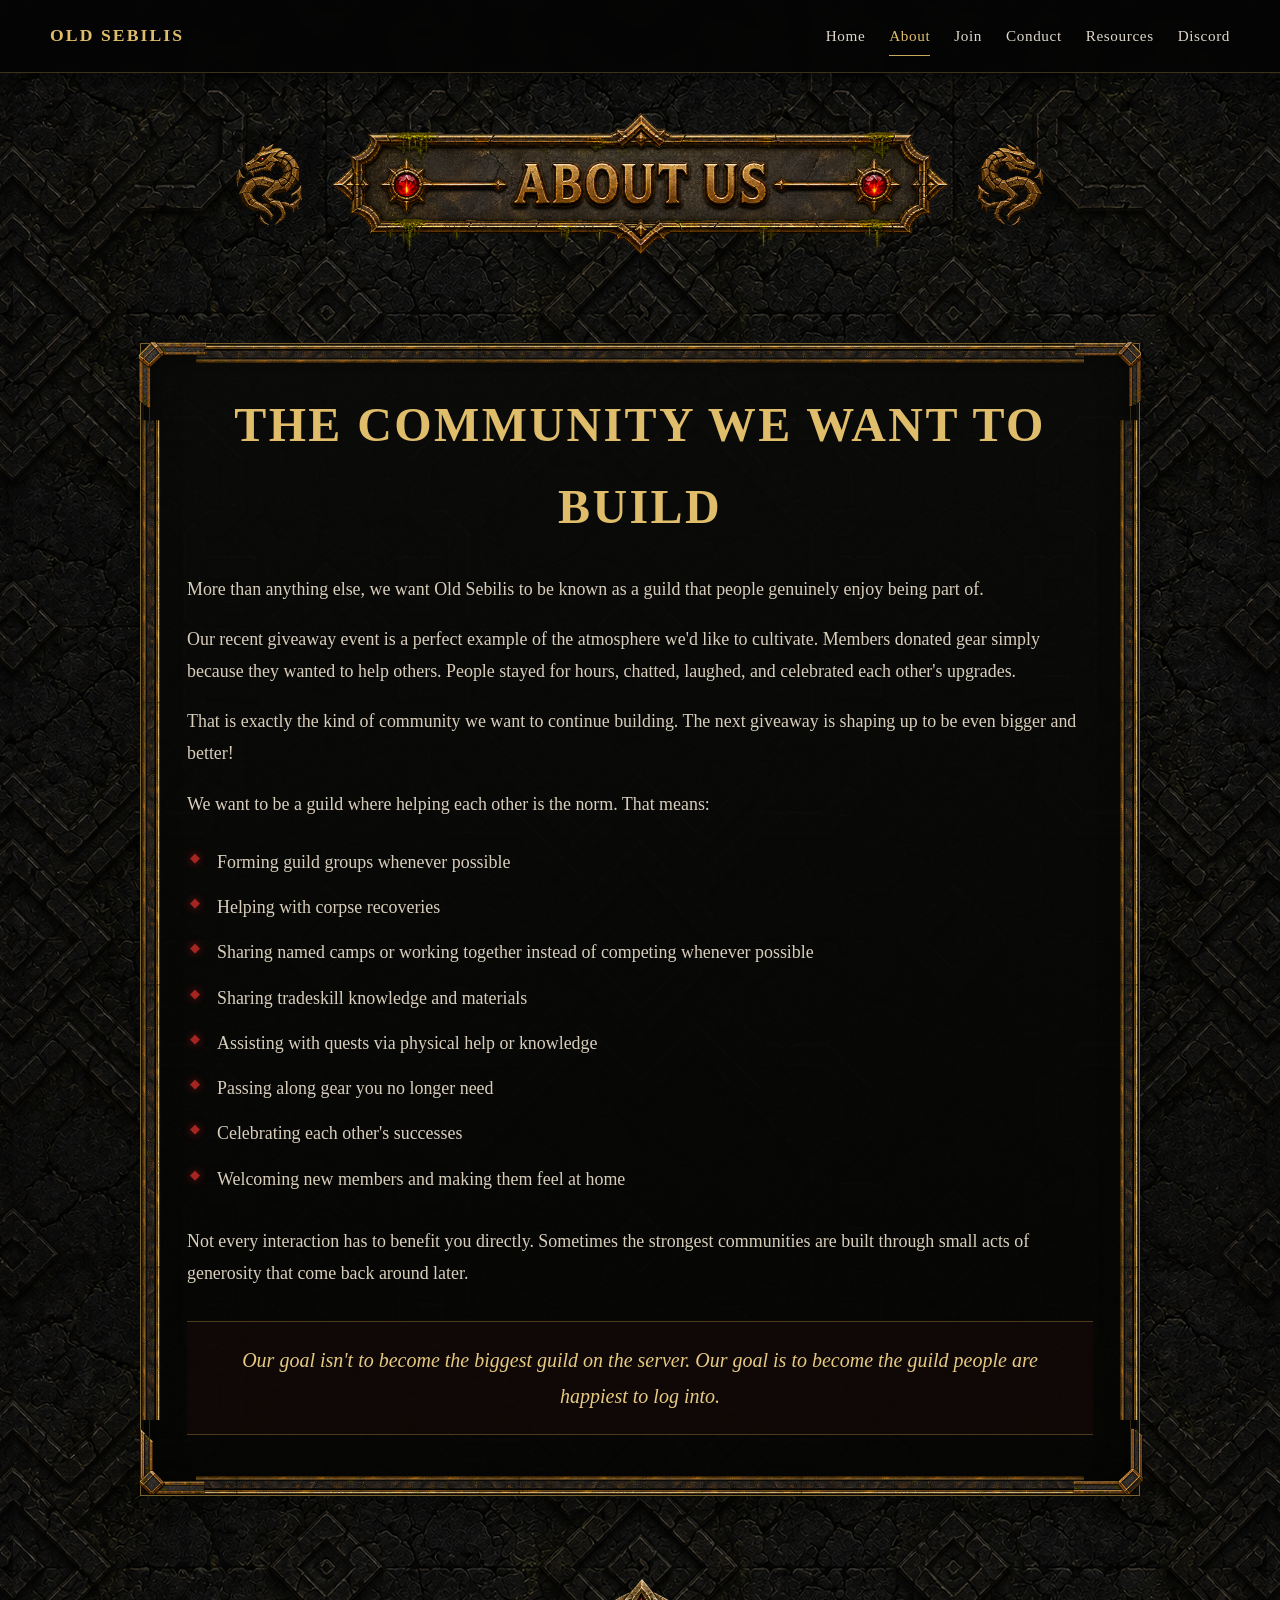
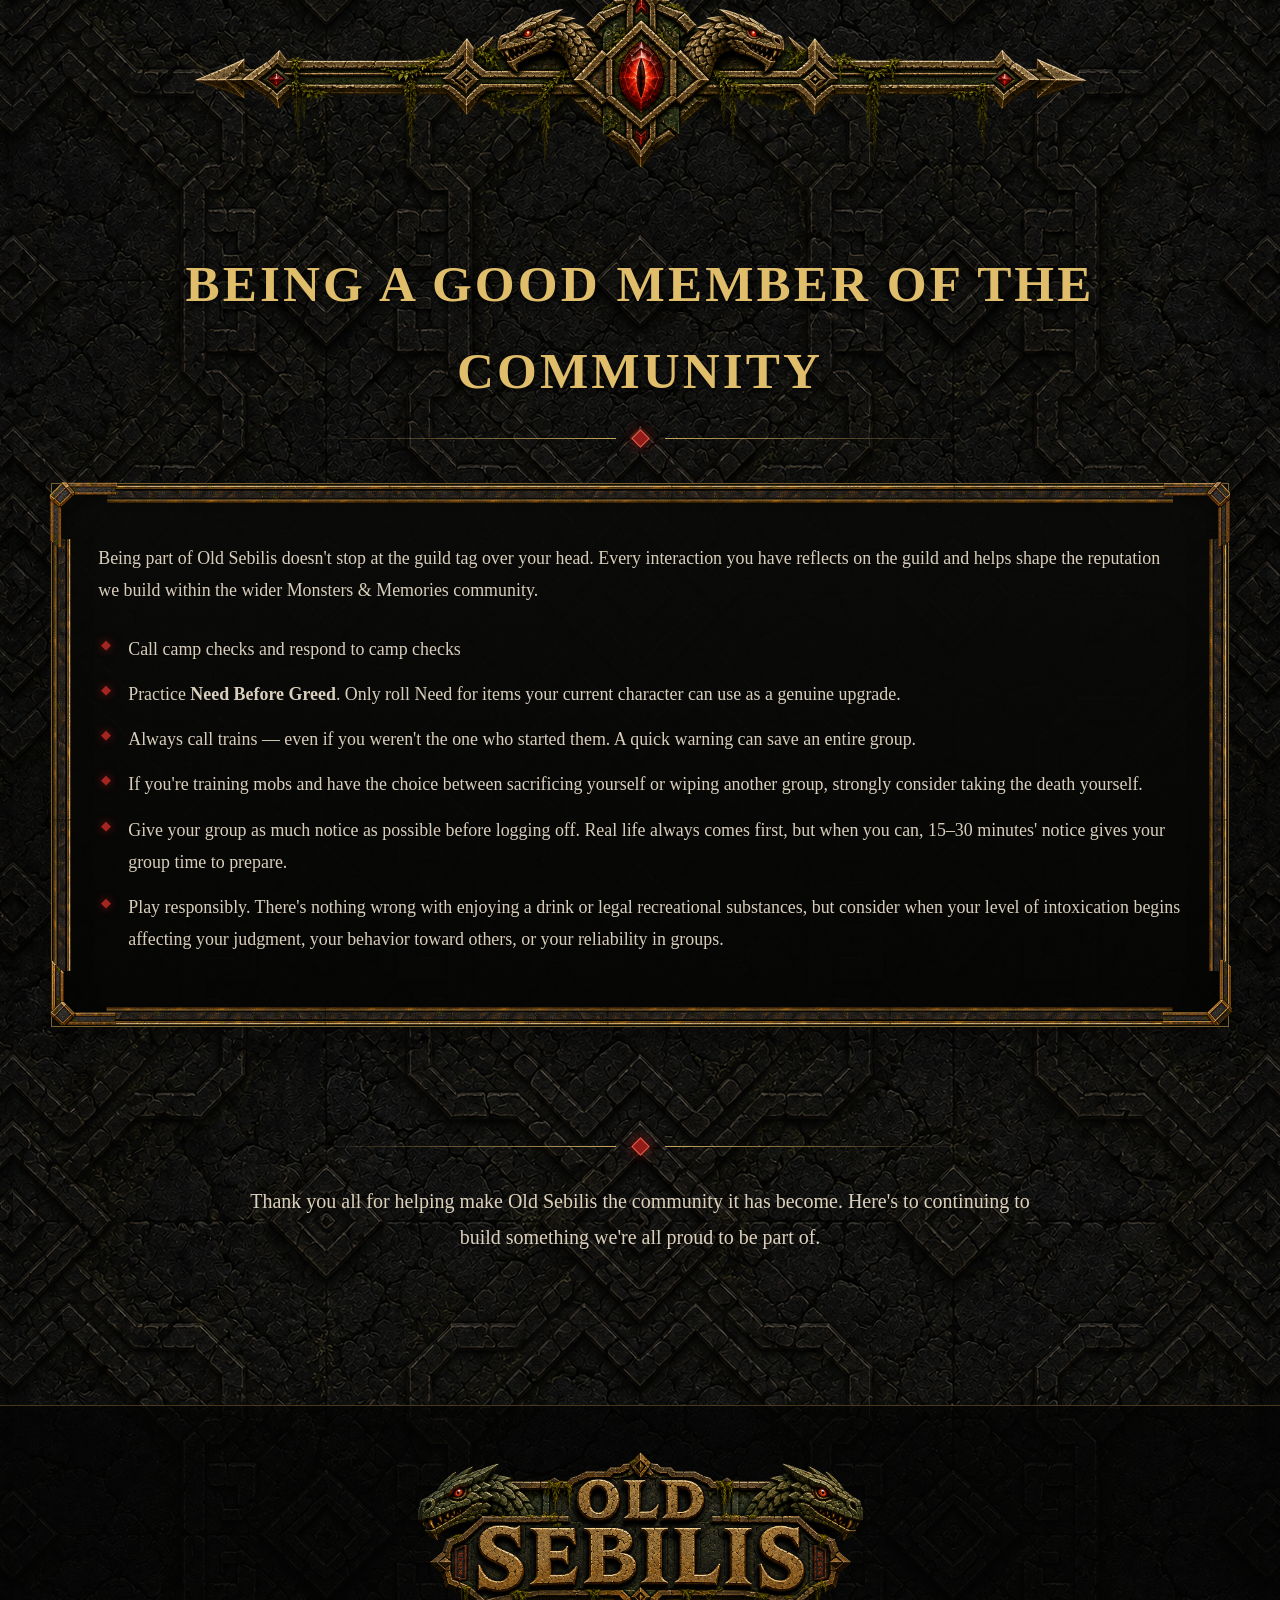
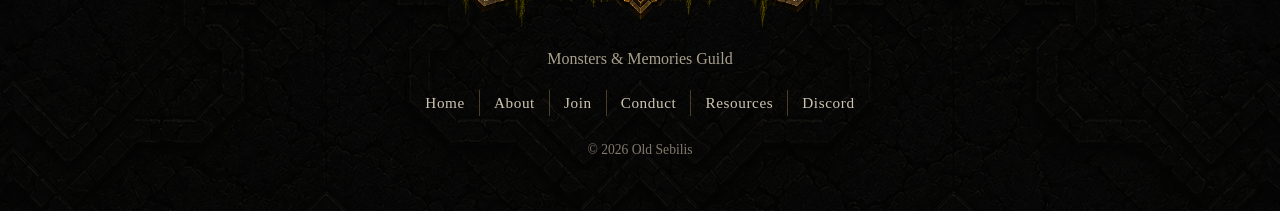
==== commit ff10de52: "Update about.html" ====
--- a/about.html
+++ b/about.html
@@ -18,9 +18,9 @@
           <a href="index.html"> Home </a>
           <a href="about.html" class="active"> About </a>
           <a href="join.html"> Join </a>
-          <a href="code-of-conduct.html"> Code of Conduct </a>
+          <a href="code-of-conduct.html"> Conduct </a>
           <a href="resources.html"> Resources </a>
-          <a href="YOUR-DISCORD-INVITE" target="_blank" rel="noopener"> Discord </a>
+          <a href="https://discord.gg/h9KaNJrc4" target="_blank" rel="noopener"> Discord </a>
         </nav>
       </div>
     </header>
@@ -112,16 +112,22 @@
           <span></span>
         </div>
         <p class="about-closing-message"> Thank you all for helping make Old Sebilis the community it has become. Here's to continuing to build something we're all proud to be part of. </p>
-        <div class="about-closing-logo">
-          <img src="images/name-wide.png" alt="Old Sebilis">
-        </div>
       </section>
     </main>
     <!-- =====================================================
      FOOTER
 ===================================================== -->
     <footer class="site-footer">
-      <p> Old Sebilis • Monsters &amp; Memories Guild </p>
+      <img src="images/name-wide.png" alt="Old Sebilis" class="footer-logo">
+      <p class="footer-tagline"> Monsters &amp; Memories Guild </p>
+      <nav class="footer-nav" aria-label="Footer Navigation">
+        <a href="index.html"> Home </a>
+        <a href="about.html"> About </a>
+        <a href="join.html"> Join </a>
+        <a href="code-of-conduct.html"> Conduct </a>
+        <a href="resources.html"> Resources </a>
+        <a href="https://discord.gg/h9KaNJrc4" target="_blank" rel="noopener"> Discord </a>
+      </nav>
       <p class="copyright"> © <span data-year></span> Old Sebilis </p>
     </footer>
     <script src="js/site.js"></script>
--- a/css/style.css
+++ b/css/style.css
@@ -1,7 +1,7 @@
 /* =========================================================VARIABLES========================================================= */
 :root {
 	--bg: #080807;
-	--panel:rgba(8, 8, 7, 0.92);
+	--panel: rgba(8, 8, 7, 0.92);
 	--text: #e3d8c4;
 	--muted: #aaa08e;
 	--gold: #c8a75d;
@@ -39,13 +39,13 @@
 	position: sticky;
 	top: 0;
 	z-index: 100;
-	background:rgba(5, 5, 5, 0.94);
-	border-bottom: 1px solid rgba(189, 153, 78, 0.3);
-	box-shadow: 0 5px 20px rgba(0, 0, 0, 0.55);
+	background: rgba(5, 5, 5, 0.94);
+	border-bottom:1px solid rgba(189, 153, 78, 0.3);
+	box-shadow:0 5px 20px rgba(0, 0, 0, 0.55);
 	backdrop-filter: blur(8px);
 }
 .nav-wrap {
-	width:min(94%, var(--max));
+	width: min(94%, var(--max));
 	margin: auto;
 	min-height: 72px;
 	display: flex;
@@ -71,7 +71,7 @@
 	text-decoration: none;
 	font-size: 0.95rem;
 	letter-spacing: 0.04em;
-	transition: color 0.2s ease;
+	transition:color 0.2s ease;
 }
 .site-nav a:hover,.site-nav a.active {
 	color: var(--gold-bright);
@@ -88,7 +88,7 @@
 /* =========================================================HERO========================================================= */
 .hero-section {
 	width: 100%;
-	padding: 30px 18px 10px;
+	padding:30px 18px 10px;
 }
 .hero-wrap {
 	width:min(1600px, 98%);
@@ -98,7 +98,7 @@
 	width: 80%;
 	height: auto;
 	margin: auto;
-	box-shadow: 0 18px 60px rgba(0, 0, 0, 0.55);
+	box-shadow:0 18px 60px rgba(0, 0, 0, 0.55);
 }
 /* =========================================================SHORTER LAPTOP SCREENS========================================================= */
 @media (max-height: 900px) and (min-width: 801px) {
@@ -107,7 +107,7 @@
 		padding-bottom: 4px;
 	}
 	.hero-wrap {
-		width: min(1180px, 90%);
+		width:min(1180px, 90%);
 	}
 }
 /* =========================================================VERY SHORT LAPTOP SCREENS========================================================= */
@@ -117,7 +117,7 @@
 		padding-bottom: 0;
 	}
 	.hero-wrap {
-		width: min(1020px, 84%);
+		width:min(1020px, 84%);
 	}
 }
 /* =========================================================MAIN========================================================= */
@@ -127,12 +127,12 @@
 .content-section {
 	width:min(92%, var(--max));
 	margin: auto;
-	padding: 70px 0;
+	padding:70px 0;
 }
 /* =========================================================ABOUT IMAGE HEADER========================================================= */
 .section-heading-image {
 	width:min(900px, 94%);
-	margin: 0 auto 36px;
+	margin:0 auto 36px;
 }
 /* =========================================================TEXT HEADINGS========================================================= */
 .text-heading {
@@ -145,19 +145,20 @@
 	font-size:clamp(2rem, 4vw, 3.25rem);
 	text-transform: uppercase;
 	letter-spacing: 0.06em;
-	text-shadow: 0 3px 6px rgba(0, 0, 0, 0.9);
+	text-shadow:0 3px 6px rgba(0, 0, 0, 0.9);
 }
 .text-heading p {
-	max-width: 680px;
-	margin: 12px auto 0;
-	color: var(--muted);
+    max-width: 680px;
+    margin: 12px auto 0;
+    color: var(--muted);
+    font-size: 1.2rem;
 }
 /* =========================================================SMALL GEM DIVIDER========================================================= */
 .simple-gem-divider {
 	display: flex;
 	align-items: center;
 	width:min(650px, 80%);
-	margin: 18px auto 0;
+	margin:18px auto 0;
 	gap: 18px;
 }
 .simple-gem-divider::before,.simple-gem-divider::after {
@@ -173,23 +174,23 @@
 	width: 13px;
 	height: 13px;
 	background: #931b18;
-	border: 1px solid #dc604a;
-	transform: rotate(45deg);
-	box-shadow: 0 0 12px rgba(190, 28, 22, 0.7);
+	border:1px solid #dc604a;
+	transform:rotate(45deg);
+	box-shadow:0 0 12px rgba(190, 28, 22, 0.7);
 }
 /* =========================================================STONE PANELS========================================================= */
 .stone-panel {
 	position: relative;
-	padding: 40px 46px;
+	padding:40px 46px;
 	background:linear-gradient(rgba(10, 10, 9, 0.93),rgba(5, 5, 4, 0.95));
-	border: 1px solid rgba(164, 132, 66, 0.72);
-	box-shadow:inset 0 0 0 3pxrgba(180, 145, 72, 0.06),inset 0 0 35pxrgba(0, 0, 0, 0.95),0 12px 35pxrgba(0, 0, 0, 0.5);
+	border:1px solid rgba(164, 132, 66, 0.72);
+	box-shadow:inset 0 0 0 3px rgba(180, 145, 72, 0.06),inset 0 0 35px rgba(0, 0, 0, 0.95),0 12px 35px rgba(0, 0, 0, 0.5);
 }
 .stone-panel::before {
 	content: "";
 	position: absolute;
 	inset: 8px;
-	border: 1px solid rgba(169, 134, 67, 0.28);
+	border:1px solid rgba(169, 134, 67, 0.28);
 	pointer-events: none;
 }
 .stone-panel h2,.stone-panel h3 {
@@ -209,85 +210,87 @@
 .panel-corner,.panel-edge {
 	position: absolute;
 	pointer-events: none;
+}
+/* =========================================================CORNERS========================================================= */
+.panel-corner {
+	width: 72px;
+	height: 72px;
+	background-size: contain;
+	background-position: center;
+	background-repeat: no-repeat;
+	z-index: 6;
+}
+.corner-tl {
+	top: -5px;
+	left: -5px;
+	background-image:url("../images/top-left.png");
+}
+.corner-tr {
+	top: -5px;
+	right: -5px;
+	background-image:url("../images/top-right.png");
+}
+.corner-bl {
+	bottom: -5px;
+	left: -5px;
+	background-image:url("../images/bottom-left.png");
+}
+.corner-br {
+	bottom: -5px;
+	right: -5px;
+	background-image:url("../images/bottom-right.png");
+}
+/* =========================================================STRAIGHT BORDER ASSET========================================================= */
+.panel-edge {
 	z-index: 5;
 }
-.panel-corner {
-	width: 54px;
-	height: 54px;
-	background: url("../images/single-corner.png") center / contain no-repeat;
-}
-.corner-tl {
-	top: -7px;
-	left: -7px;
-}
-.corner-tr {
-	top: -7px;
-	right: -7px;
-	transform: rotate(90deg);
-}
-.corner-br {
-	bottom: -7px;
-	right: -7px;
+/* TOP / BOTTOM */
+.edge-top,.edge-bottom {
+	left: 55px;
+	right: 55px;
+	height: 24px;
+	background-image:url("../images/border-straight.png");
+	background-repeat: repeat-x;
+	background-size: auto 24px;
+}
+.edge-top {
+	top: -2px;
+}
+.edge-bottom {
+	bottom: -2px;
 	transform: rotate(180deg);
 }
-.corner-bl {
-	bottom: -7px;
-	left: -7px;
-	transform: rotate(270deg);
-}
-/* Straight border asset */
-.panel-edge {
-	background: url("../images/border-straight.png") center / 100% 100% no-repeat;
-	z-index: 4;
-}
-.edge-top,.edge-bottom {
-	left: 40px;
-	right: 40px;
-	height: 18px;
-}
-.edge-top {
-	top: -4px;
-}
-.edge-bottom {
-	bottom: -4px;
-	transform: rotate(180deg);
-}
+/* LEFT / RIGHT */
 .edge-left,.edge-right {
-	top: 40px;
-	bottom: 40px;
-	width: 18px;
-	background-size: 100% 100%;
+	top: 55px;
+	bottom: 55px;
+	width: 24px;
+	overflow: hidden;
 }
 .edge-left {
-	left: -4px;
-	transform: rotate(180deg);
-	writing-mode: vertical-rl;
+	left: -2px;
 }
 .edge-right {
-	right: -4px;
-	transform: rotate(180deg);
-}
-/* Use the horizontal border image vertically by rotating the element */
-.edge-left,.edge-right {
-	background-image: none;
-	overflow: hidden;
-}
+	right: -2px;
+}
+/* Rotate the horizontal border artwork vertically */
 .edge-left::before,.edge-right::before {
 	content: "";
 	position: absolute;
 	top: 50%;
 	left: 50%;
-	width: calc(100vh);
-	min-width: 400px;
-	height: 18px;
-	background: url("../images/border-straight.png") center / 100% 100% no-repeat;
+	width: 1000px;
+	height: 24px;
+	background-image:url("../images/border-straight.png");
+	background-repeat: repeat-x;
+	background-size: auto 24px;
 	transform-origin: center;
-	transform: translate(-50%, -50%) rotate(90deg);
+	transform:translate(-50%, -50%)rotate(90deg);
 }
 /* =========================================================MAJOR DIVIDER========================================================= */
 .major-divider {
-	width:min(1350px, 96%);
-	margin: 5px auto;
+    width: min(900px, 82%);
+    margin: 10px auto 0;
 }
 .major-divider img {
 	width: 100%;
@@ -298,18 +301,32 @@
 	display: grid;
 	grid-template-columns:repeat(3, minmax(0, 1fr));
 	gap: 30px;
+	/*Makes all three cards the same height.*/
+	align-items: stretch;
 }
 .feature-panel {
+	min-height: 245px;
+	display: flex;
+	flex-direction: column;
 	text-align: center;
-	min-height: 245px;
+	padding-top: 34px;
+	padding-bottom: 34px;
 }
 .feature-panel h3 {
-	font-size: 1.35rem;
+	margin:0 0 18px;
+	font-size:clamp(1.05rem, 1.35vw, 1.35rem);
+	line-height: 1.2;
+	/*Keeps "New Player Friendly" level withthe other two headings on desktop.*/
+	white-space: nowrap;
+}
+.feature-panel p {
+	margin: 0;
+	flex-grow: 1;
 }
 /* =========================================================OLD SEBILIS WIDE LOGO DIVIDER========================================================= */
 .name-divider {
 	width:min(900px, 85%);
-	margin: 20px auto 0;
+	margin:20px auto 0;
 }
 .name-divider img {
 	width: 100%;
@@ -317,7 +334,8 @@
 }
 /* =========================================================JOIN SECTION========================================================= */
 .join-section {
-	text-align: center;
+    text-align: center;
+    padding-top: 10px;
 }
 .action-grid {
 	display: grid;
@@ -333,7 +351,7 @@
 }
 .graphic-button:hover {
 	transform:translateY(-4px)scale(1.015);
-	filter: brightness(1.12);
+	filter:brightness(1.12);
 }
 .graphic-button img {
 	width: 100%;
@@ -341,30 +359,57 @@
 /* =========================================================FOOTER========================================================= */
 .site-footer {
 	margin-top: 50px;
-	padding: 45px 20px;
+	padding:45px 20px;
 	text-align: center;
 	background:rgba(4, 4, 4, 0.72);
-	border-top: 1px solid rgba(164, 132, 66, 0.4);
+	border-top:1px solid rgba(164, 132, 66, 0.4);
 	color: var(--muted);
 }
 .footer-logo {
 	width:min(450px, 70%);
-	margin: 0 auto 15px;
+	margin:0 auto 15px;
 }
 .site-footer p {
-	margin: 5px 0;
+	margin:5px 0;
+}
+.footer-tagline {
+	margin:8px 0 18px;
+}
+/* =========================================================FOOTER NAVIGATION========================================================= */
+.footer-nav {
+	display: flex;
+	justify-content: center;
+	align-items: center;
+	flex-wrap: wrap;
+	gap: 0;
+	margin:18px auto 22px;
+}
+.footer-nav a {
+	color: #cfc5b2;
+	text-decoration: none;
+	font-size: 0.95rem;
+	letter-spacing: 0.04em;
+	padding:0 14px;
+	border-right:1px solid rgba(198, 170, 103, 0.35);
+	transition:color 0.2s ease;
+}
+.footer-nav a:last-child {
+	border-right: 0;
+}
+.footer-nav a:hover {
+	color: var(--gold-bright);
 }
 .copyright {
 	font-size: 0.85rem;
 	opacity: 0.75;
 }
 /* =========================================================MOBILE========================================================= */
-@media(max-width: 800px) {
+@media (max-width: 800px) {
 	.nav-wrap {
 		flex-direction: column;
 		align-items: center;
 		gap: 10px;
-		padding: 14px 0;
+		padding:14px 0;
 	}
 	.site-nav {
 		justify-content: center;
@@ -372,54 +417,33 @@
 		flex-wrap: wrap;
 	}
 	.hero-section {
-		padding: 15px 5px;
+		padding:15px 5px;
 	}
 	.hero-wrap {
 		width: 100%;
 	}
 	.content-section {
 		width: 90%;
-		padding: 48px 0;
+		padding:48px 0;
 	}
 	.stone-panel {
-		padding: 34px 28px;
+		padding:34px 28px;
 	}
 	.feature-grid {
-		grid-template-columns: 1fr;
+		grid-template-columns:1fr;
+	}
+	.feature-panel h3 {
+		/*Allow longer headings to wrap againwhen the cards become single-column.*/
+		white-space: normal;
 	}
 	.action-grid {
-		grid-template-columns: 1fr;
+		grid-template-columns:1fr;
 		gap: 24px;
 	}
 	.panel-corner {
 		width: 44px;
 		height: 44px;
 	}
-	.section-heading-image {
-		width: 100%;
-	}
-	.major-divider {
-		width: 100%;
-	}
-}
-/* =========================================================VERY SMALL SCREENS========================================================= */
-@media(max-width: 480px) {
-	.site-nav {
-		font-size: 0.86rem;
-	}
-	.stone-panel {
-		padding: 30px 22px;
-	}
-	.text-heading h2 {
-		font-size: 1.8rem;
-	}
-}
-/* Smaller border assets on mobile */
-@media (max-width: 800px) {
-	.panel-corner {
-		width: 44px;
-		height: 44px;
-	}
 	.edge-top,.edge-bottom {
 		left: 32px;
 		right: 32px;
@@ -428,222 +452,252 @@
 		top: 32px;
 		bottom: 32px;
 	}
-}
-
-/* =========================================================
-   CODE OF CONDUCT PAGE
-========================================================= */
-
+	.section-heading-image {
+		width: 100%;
+	}
+	.major-divider {
+		width: 100%;
+	}
+}
+/* =========================================================VERY SMALL SCREENS========================================================= */
+@media (max-width: 600px) {
+	.footer-nav {
+		row-gap: 10px;
+	}
+	.footer-nav a {
+		padding:0 9px;
+		font-size: 0.88rem;
+	}
+}
+@media (max-width: 480px) {
+	.site-nav {
+		font-size: 0.86rem;
+	}
+	.stone-panel {
+		padding:30px 22px;
+	}
+	.text-heading h2 {
+		font-size: 1.8rem;
+	}
+}
+/* =========================================================CODE OF CONDUCT PAGE========================================================= */
 .conduct-title {
-    margin: 0;
-    color: var(--gold-bright);
-    font-size: clamp(2.2rem, 5vw, 4rem);
-    text-transform: uppercase;
-    letter-spacing: 0.05em;
-    text-shadow: 0 3px 8px rgba(0, 0, 0, 0.9);
-}
-
+	margin: 0;
+	color: var(--gold-bright);
+	font-size:clamp(2.2rem, 5vw, 4rem);
+	text-transform: uppercase;
+	letter-spacing: 0.05em;
+	text-shadow:0 3px 8px rgba(0, 0, 0, 0.9);
+}
 .conduct-intro {
-    padding-top: 60px;
-}
-
+	padding-top: 60px;
+}
 .conduct-list {
-    position: relative;
-    z-index: 2;
-
-    margin: 24px 0 0;
-    padding-left: 0;
-
-    list-style: none;
-}
-
+	position: relative;
+	z-index: 2;
+	margin:24px 0 0;
+	padding-left: 0;
+	list-style: none;
+}
 .conduct-list li {
-    position: relative;
-
-    margin: 14px 0;
-    padding-left: 28px;
-
-    color: #d8cebb;
-}
-
+	position: relative;
+	margin:14px 0;
+	padding-left: 28px;
+	color: #d8cebb;
+}
 .conduct-list li::before {
-    content: "◆";
-
-    position: absolute;
-
-    left: 2px;
-    top: 0;
-
-    color: #a52620;
-
-    font-size: 0.8rem;
-
-    text-shadow:
-        0 0 8px rgba(190, 28, 22, 0.5);
-}
-
+	content: "◆";
+	position: absolute;
+	left: 2px;
+	top: 0;
+	color: #a52620;
+	font-size: 0.8rem;
+	text-shadow:0 0 8px rgba(190, 28, 22, 0.5);
+}
 .policy-link-wrap {
-    position: relative;
-    z-index: 2;
-
-    margin: 28px 0;
-
-    text-align: center;
-}
-
+	position: relative;
+	z-index: 2;
+	margin:28px 0;
+	text-align: center;
+}
 .policy-button {
-    display: inline-block;
-
-    padding: 13px 24px;
-
-    color: var(--gold-bright);
-
-    background:
-        linear-gradient(
-            rgba(30, 25, 16, 0.96),
-            rgba(13, 11, 8, 0.96)
-        );
-
-    border:
-        1px solid var(--gold-dark);
-
-    text-decoration: none;
-
-    text-transform: uppercase;
-
-    letter-spacing: 0.05em;
-
-    font-weight: bold;
-
-    box-shadow:
-        inset 0 0 12px rgba(205, 168, 88, 0.08),
-        0 5px 15px rgba(0, 0, 0, 0.35);
-
-    transition:
-        transform 0.18s ease,
-        color 0.18s ease,
-        border-color 0.18s ease;
-}
-
+	display: inline-block;
+	padding:13px 24px;
+	color: var(--gold-bright);
+	background:linear-gradient(rgba(30, 25, 16, 0.96),rgba(13, 11, 8, 0.96));
+	border:1px solid var(--gold-dark);
+	text-decoration: none;
+	text-transform: uppercase;
+	letter-spacing: 0.05em;
+	font-weight: bold;
+	box-shadow:inset 0 0 12px rgba(205, 168, 88, 0.08),0 5px 15px rgba(0, 0, 0, 0.35);
+	transition:transform 0.18s ease,color 0.18s ease,border-color 0.18s ease;
+}
 .policy-button:hover {
-    transform: translateY(-2px);
-
-    color: #f1d38a;
-
-    border-color: var(--gold-bright);
-}
-
+	transform:translateY(-2px);
+	color: #f1d38a;
+	border-color:var(--gold-bright);
+}
 .conduct-footer-cta {
-    text-align: center;
-
-    padding-top: 25px;
-}
-
+	text-align: center;
+	padding-top: 25px;
+}
 .conduct-footer-cta p {
-    max-width: 650px;
-
-    margin: 25px auto;
-
-    color: #d3c9b8;
-}
-
+	max-width: 650px;
+	margin:25px auto;
+	color: #d3c9b8;
+}
+/* =========================================================LARGER POLICY / PANEL BODY TEXT========================================================= */
+.stone-panel p,.conduct-list li {
+	font-size: 1.12rem;
+	line-height: 1.8;
+}
+.stone-panel h2 {
+	font-size: 1.8rem;
+}
 @media (max-width: 800px) {
-
-    .conduct-title {
-        font-size: 2rem;
-    }
-
-    .conduct-list li {
-        padding-left: 24px;
-    }
-
-}
-
-/* Larger policy/body text */
-
-.stone-panel p,
-.conduct-list li {
-    font-size: 1.12rem;
-    line-height: 1.8;
-}
-
-.stone-panel h2 {
-    font-size: 1.8rem;
-}
-
+	.conduct-title {
+		font-size: 2rem;
+	}
+	.conduct-list li {
+		padding-left: 24px;
+	}
+	.stone-panel p,.conduct-list li {
+		font-size: 1.05rem;
+		line-height: 1.75;
+	}
+	.stone-panel h2 {
+		font-size: 1.55rem;
+	}
+}
+/* =========================================================ABOUT PAGE HEADER========================================================= */
+.about-page-header {
+	width:min(1000px, 92%);
+	margin:35px auto 10px;
+	display: flex;
+	align-items: center;
+	justify-content: center;
+	gap: 18px;
+}
+.about-header-image {
+	width:min(620px, 68%);
+	height: auto;
+}
+.about-header-crest {
+	width: 85px;
+	height: auto;
+	flex-shrink: 0;
+	filter:drop-shadow(0 8px 14px rgba(0, 0, 0, 0.65));
+}
+/* =========================================================ABOUT MAIN PANEL========================================================= */
+.about-main-panel {
+	width:min(100%, 1000px);
+	margin:0 auto;
+}
+.about-main-panel h1 {
+	position: relative;
+	z-index: 2;
+	margin:0 0 25px;
+	color:var(--gold-bright);
+	font-size:clamp(2rem, 4vw, 3rem);
+	text-align: center;
+	text-transform: uppercase;
+	letter-spacing: 0.05em;
+}
+/* =========================================================ABOUT PAGE BODY TEXT========================================================= */
+.about-main-panel p,.guild-values-list li {
+	font-size: 1.12rem;
+	line-height: 1.8;
+}
+/* =========================================================GUILD VALUES LIST========================================================= */
+.guild-values-list {
+	position: relative;
+	z-index: 2;
+	margin:26px 0 30px;
+	padding: 0;
+	list-style: none;
+}
+.guild-values-list li {
+	position: relative;
+	margin:13px 0;
+	padding-left: 30px;
+	color: #d8cebb;
+}
+.guild-values-list li::before {
+	content: "◆";
+	position: absolute;
+	left: 3px;
+	top: 0;
+	color: #a52520;
+	font-size: 0.82rem;
+	text-shadow:0 0 8px rgba(190, 28, 22, 0.6);
+}
+/* =========================================================IMPORTANT ABOUT STATEMENT========================================================= */
+.about-highlight {
+	margin-top:32px !important;
+	padding:20px 24px;
+	text-align: center;
+	color:#e6ca82 !important;
+	font-size:1.25rem !important;
+	font-style: italic;
+	border-top:1px solid rgba(196, 155, 71, 0.35);
+	border-bottom:1px solid rgba(196, 155, 71, 0.35);
+	background:rgba(118, 27, 21, 0.08);
+}
+/* =========================================================ABOUT CLOSING========================================================= */
+.about-closing-section {
+	text-align: center;
+	padding-top: 25px;
+}
+.about-closing-message {
+	max-width: 820px;
+	margin:30px auto;
+	color: #ddd1bd;
+	font-size: 1.25rem;
+	line-height: 1.8;
+}
+.about-closing-logo {
+	width:min(700px, 75%);
+	margin:32px auto 0;
+}
+.about-closing-logo img {
+	width: 100%;
+}
+/* =========================================================ABOUT PAGE TABLET========================================================= */
 @media (max-width: 800px) {
-    .stone-panel p,
-    .conduct-list li {
-        font-size: 1.05rem;
-        line-height: 1.75;
-    }
-
-    .stone-panel h2 {
-        font-size: 1.55rem;
-    }
-}
-
-/* =========================================================
-   ABOUT PAGE HEADER
-========================================================= */
-
-.about-page-header {
-    width: min(1000px, 92%);
-    margin: 35px auto 10px;
-
-    display: flex;
-    align-items: center;
-    justify-content: center;
-
-    gap: 18px;
-}
-
-.about-header-image {
-    width: min(620px, 68%);
-    height: auto;
-}
-
-.about-header-crest {
-    width: 85px;
-    height: auto;
-
-    flex-shrink: 0;
-
-    filter:
-        drop-shadow(0 8px 14px rgba(0,0,0,0.65));
-}
-
-
-/* TABLET */
-
-@media (max-width: 800px) {
-
-    .about-page-header {
-        gap: 10px;
-        width: 96%;
-    }
-
-    .about-header-image {
-        width: 70%;
-    }
-
-    .about-header-crest {
-        width: 58px;
-    }
-
-}
-
-
-/* PHONE */
-
+	.about-page-header {
+		width: 96%;
+		gap: 10px;
+		margin-top: 24px;
+	}
+	.about-header-image {
+		width: 70%;
+	}
+	.about-header-crest {
+		width: 58px;
+	}
+	.about-main-panel h1 {
+		font-size: 1.9rem;
+	}
+}
+/* =========================================================ABOUT PAGE PHONE========================================================= */
 @media (max-width: 520px) {
-
-    .about-header-image {
-        width: 72%;
-    }
-
-    .about-header-crest {
-        width: 42px;
-    }
-
-}
+	.about-page-header {
+		gap: 6px;
+	}
+	.about-header-image {
+		width: 72%;
+	}
+	.about-header-crest {
+		width: 42px;
+	}
+	.about-main-panel h1 {
+		font-size: 1.6rem;
+	}
+	.about-main-panel p,.guild-values-list li {
+		font-size: 1.05rem;
+	}
+	.about-closing-message {
+		font-size: 1.1rem;
+	}
+}
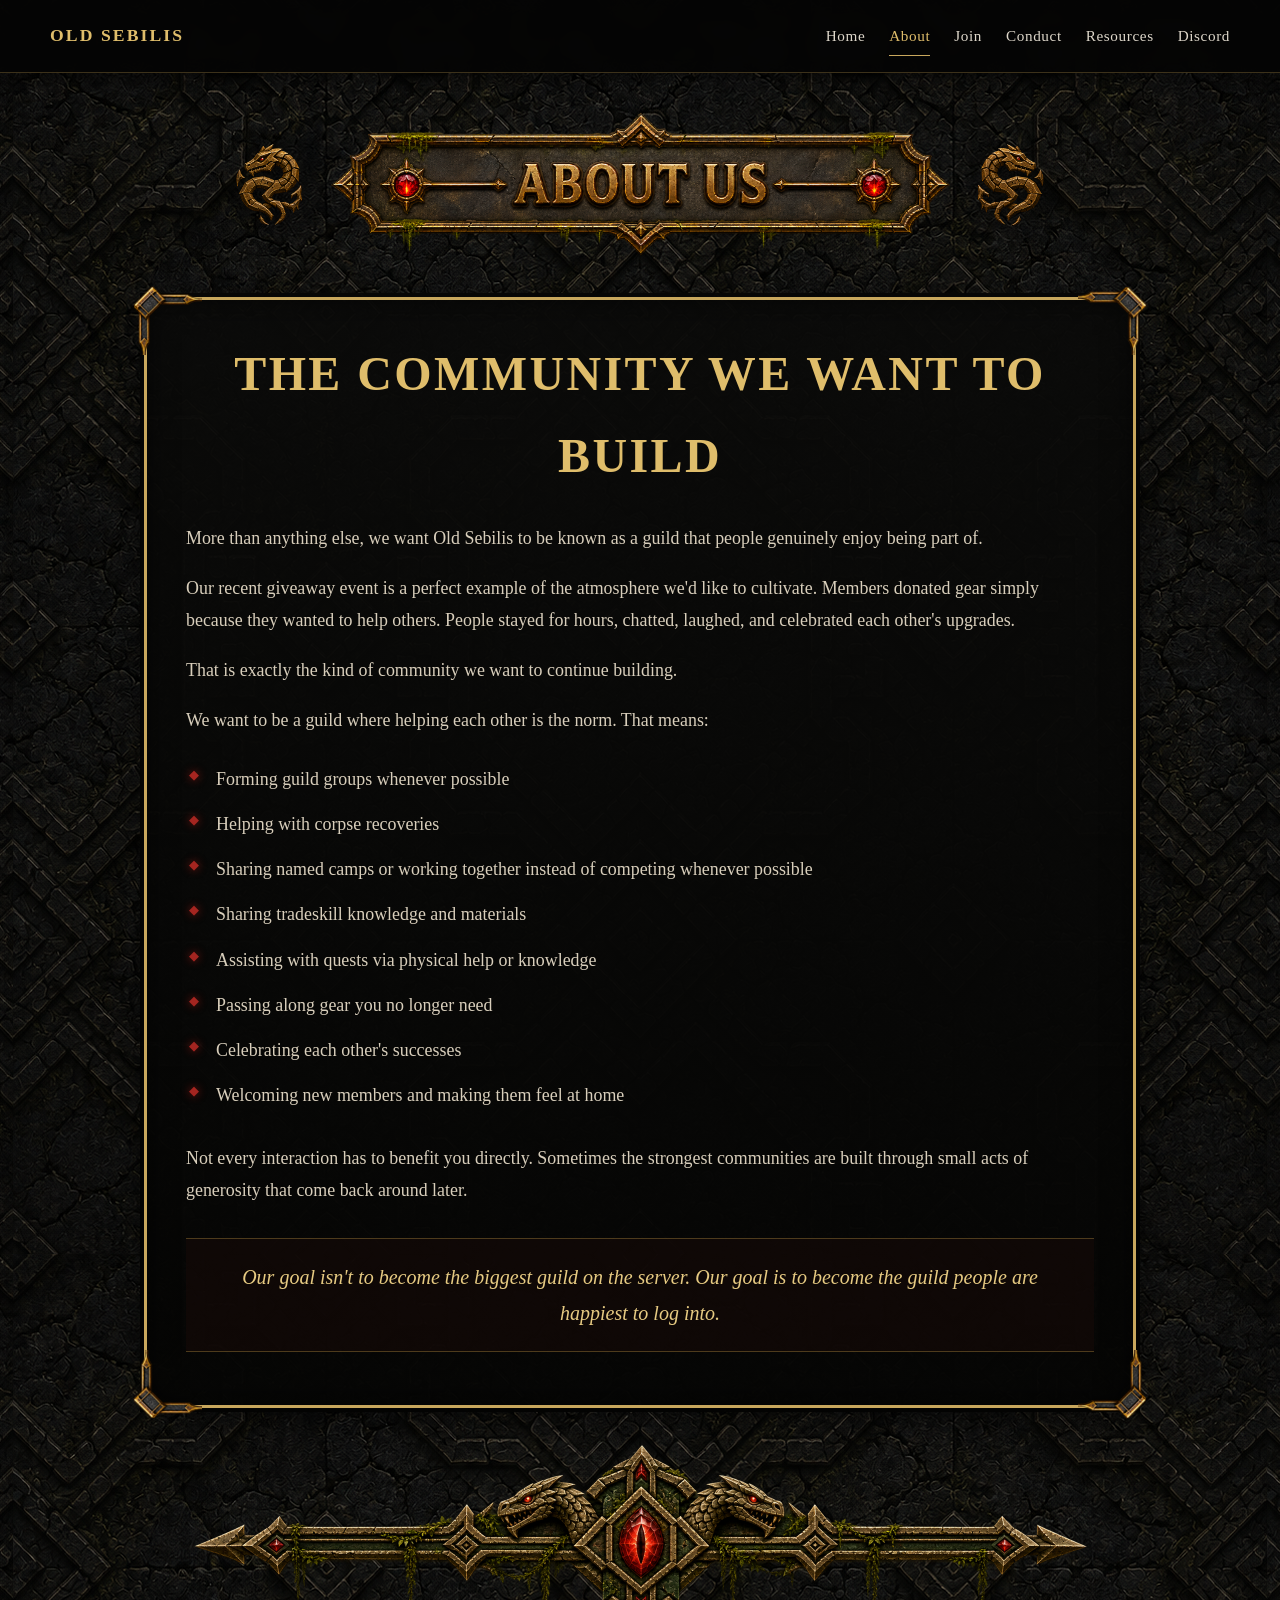
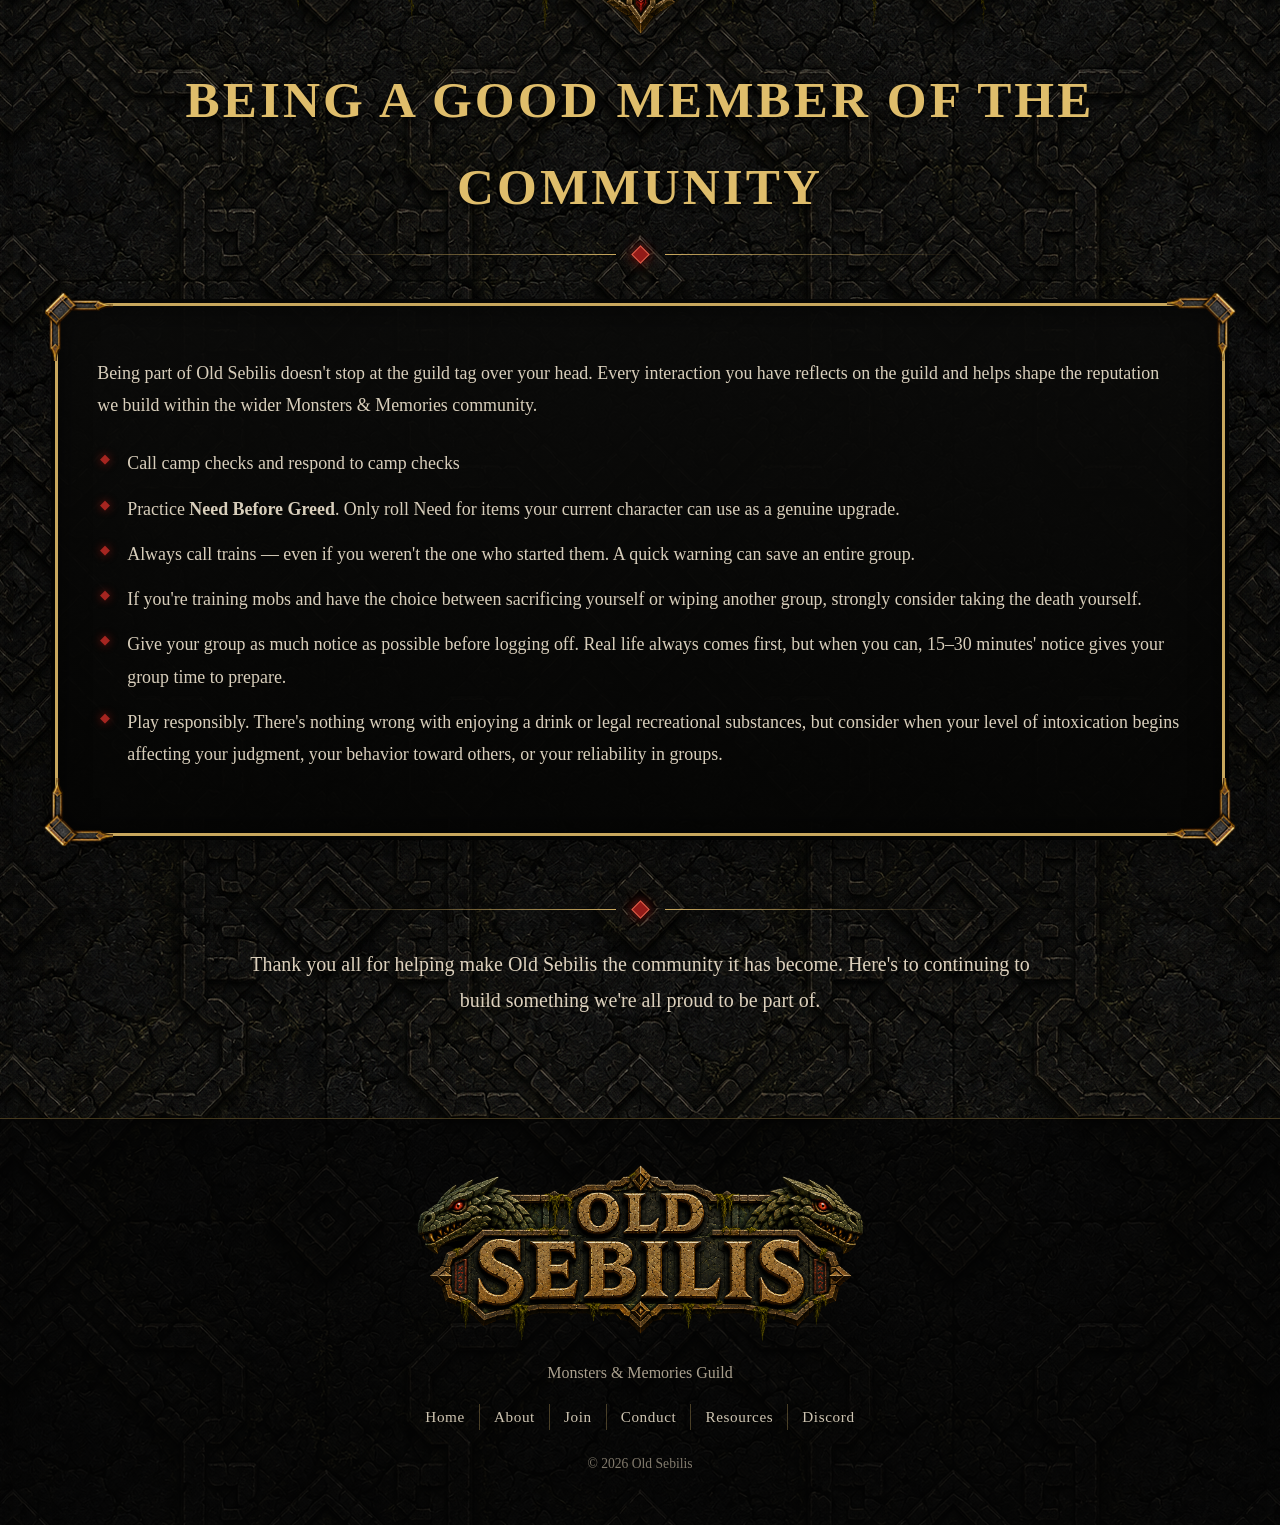
==== commit 8a038c3d: "Update about.html" ====
--- a/about.html
+++ b/about.html
@@ -52,7 +52,7 @@
           <h1> The Community We Want to Build </h1>
           <p> More than anything else, we want Old Sebilis to be known as a guild that people genuinely enjoy being part of. </p>
           <p> Our recent giveaway event is a perfect example of the atmosphere we'd like to cultivate. Members donated gear simply because they wanted to help others. People stayed for hours, chatted, laughed, and celebrated each other's upgrades. </p>
-          <p> That is exactly the kind of community we want to continue building. The next giveaway is shaping up to be even bigger and better! </p>
+          <p> That is exactly the kind of community we want to continue building.</p>
           <p> We want to be a guild where helping each other is the norm. That means: </p>
           <ul class="guild-values-list">
             <li> Forming guild groups whenever possible </li>
--- a/css/style.css
+++ b/css/style.css
@@ -127,7 +127,7 @@
 .content-section {
 	width:min(92%, var(--max));
 	margin: auto;
-	padding:70px 0;
+	padding:20px 0;
 }
 /* =========================================================ABOUT IMAGE HEADER========================================================= */
 .section-heading-image {
@@ -178,20 +178,24 @@
 	transform:rotate(45deg);
 	box-shadow:0 0 12px rgba(190, 28, 22, 0.7);
 }
-/* =========================================================STONE PANELS========================================================= */
+/* ========================================================= PANELS========================================================= */
 .stone-panel {
 	position: relative;
-	padding:40px 46px;
+	padding: 40px 46px;
 	background:linear-gradient(rgba(10, 10, 9, 0.93),rgba(5, 5, 4, 0.95));
-	border:1px solid rgba(164, 132, 66, 0.72);
-	box-shadow:inset 0 0 0 3px rgba(180, 145, 72, 0.06),inset 0 0 35px rgba(0, 0, 0, 0.95),0 12px 35px rgba(0, 0, 0, 0.5);
+	border: none;
+	box-shadow:inset 0 0 35px rgba(0, 0, 0, 0.95),0 12px 35px rgba(0, 0, 0, 0.5);
 }
 .stone-panel::before {
 	content: "";
 	position: absolute;
-	inset: 8px;
-	border:1px solid rgba(169, 134, 67, 0.28);
+	top: 4px;
+	right: 4px;
+	bottom: 4px;
+	left: 4px;
+	border: 3px solid var(--gold);
 	pointer-events: none;
+	z-index: 1;
 }
 .stone-panel h2,.stone-panel h3 {
 	position: relative;
@@ -206,87 +210,41 @@
 	z-index: 2;
 	color: #d8cebb;
 }
-/* =========================================================PANEL BORDER ASSETS========================================================= */
-.panel-corner,.panel-edge {
+
+
+/* =========================================================PANEL CORNERS========================================================= */
+.panel-corner {
 	position: absolute;
+	width: 70px;
+	height: 70px;
+	background-image: url("../images/single-corner.png");
+	background-repeat: no-repeat;
+	background-position: center;
+	background-size: contain;
 	pointer-events: none;
-}
-/* =========================================================CORNERS========================================================= */
-.panel-corner {
-	width: 72px;
-	height: 72px;
-	background-size: contain;
-	background-position: center;
-	background-repeat: no-repeat;
-	z-index: 6;
+	z-index: 10;
 }
 .corner-tl {
-	top: -5px;
-	left: -5px;
-	background-image:url("../images/top-left.png");
+	top: -8px;
+	left: -8px;
 }
 .corner-tr {
-	top: -5px;
-	right: -5px;
-	background-image:url("../images/top-right.png");
+	top: -8px;
+	right: -8px;
+	transform: rotate(90deg);
+}
+.corner-br {
+	bottom: -8px;
+	right: -8px;
+	transform: rotate(180deg);
 }
 .corner-bl {
-	bottom: -5px;
-	left: -5px;
-	background-image:url("../images/bottom-left.png");
-}
-.corner-br {
-	bottom: -5px;
-	right: -5px;
-	background-image:url("../images/bottom-right.png");
-}
-/* =========================================================STRAIGHT BORDER ASSET========================================================= */
-.panel-edge {
-	z-index: 5;
-}
-/* TOP / BOTTOM */
-.edge-top,.edge-bottom {
-	left: 55px;
-	right: 55px;
-	height: 24px;
-	background-image:url("../images/border-straight.png");
-	background-repeat: repeat-x;
-	background-size: auto 24px;
-}
-.edge-top {
-	top: -2px;
-}
-.edge-bottom {
-	bottom: -2px;
-	transform: rotate(180deg);
-}
-/* LEFT / RIGHT */
-.edge-left,.edge-right {
-	top: 55px;
-	bottom: 55px;
-	width: 24px;
-	overflow: hidden;
-}
-.edge-left {
-	left: -2px;
-}
-.edge-right {
-	right: -2px;
-}
-/* Rotate the horizontal border artwork vertically */
-.edge-left::before,.edge-right::before {
-	content: "";
-	position: absolute;
-	top: 50%;
-	left: 50%;
-	width: 1000px;
-	height: 24px;
-	background-image:url("../images/border-straight.png");
-	background-repeat: repeat-x;
-	background-size: auto 24px;
-	transform-origin: center;
-	transform:translate(-50%, -50%)rotate(90deg);
-}
+	bottom: -8px;
+	left: -8px;
+	transform: rotate(270deg);
+}
+
+
 /* =========================================================MAJOR DIVIDER========================================================= */
 .major-divider {
     width: min(900px, 82%);
@@ -350,7 +308,7 @@
 	transition:transform 0.2s ease,filter 0.2s ease;
 }
 .graphic-button:hover {
-	transform:translateY(-4px)scale(1.015);
+	transform: translateY(-4px) scale(1.015);
 	filter:brightness(1.12);
 }
 .graphic-button img {
@@ -441,16 +399,8 @@
 		gap: 24px;
 	}
 	.panel-corner {
-		width: 44px;
-		height: 44px;
-	}
-	.edge-top,.edge-bottom {
-		left: 32px;
-		right: 32px;
-	}
-	.edge-left,.edge-right {
-		top: 32px;
-		bottom: 32px;
+		width: 85px;
+		height: 85px;
 	}
 	.section-heading-image {
 		width: 100%;
@@ -547,6 +497,11 @@
 	margin:25px auto;
 	color: #d3c9b8;
 }
+
+.conduct-footer-cta p {
+    font-size: 1.3rem;
+    line-height: 1.8;
+}
 /* =========================================================LARGER POLICY / PANEL BODY TEXT========================================================= */
 .stone-panel p,.conduct-list li {
 	font-size: 1.12rem;
@@ -701,3 +656,132 @@
 		font-size: 1.1rem;
 	}
 }
+
+/* =========================================================
+   RESOURCES PAGE
+========================================================= */
+
+.resource-grid {
+    display: grid;
+
+    grid-template-columns:
+        repeat(3, minmax(0, 1fr));
+
+    gap: 28px;
+
+    align-items: stretch;
+}
+
+.resource-card {
+    min-height: 315px;
+
+    display: flex;
+    flex-direction: column;
+
+    text-align: center;
+
+    padding: 32px 28px;
+}
+
+.resource-card h2 {
+    margin: 0 0 16px;
+
+    color: var(--gold-bright);
+
+    font-size:
+        clamp(1.15rem, 1.4vw, 1.45rem);
+
+    line-height: 1.25;
+
+    text-transform: uppercase;
+
+    letter-spacing: 0.04em;
+}
+
+.resource-card p {
+    margin: 0 0 14px;
+
+    font-size: 1rem;
+
+    line-height: 1.65;
+}
+
+.resource-best-for {
+    margin-top: auto !important;
+
+    padding-top: 10px;
+
+    color: #cfc5b2;
+}
+
+.resource-best-for strong {
+    color: var(--gold-bright);
+}
+
+.resource-card .policy-button {
+    align-self: center;
+
+    margin-top: 16px;
+
+    padding: 10px 18px;
+
+    font-size: 0.85rem;
+}
+
+
+/* =========================================================
+   RESOURCE PAGE CLOSING NOTE
+========================================================= */
+
+.resources-note {
+    text-align: center;
+
+    padding-top: 20px;
+}
+
+.resources-note p {
+    max-width: 850px;
+
+    margin: 26px auto 0;
+
+    color: var(--muted);
+
+    font-size: 1.05rem;
+
+    line-height: 1.8;
+}
+
+
+/* =========================================================
+   RESOURCES - TABLET
+========================================================= */
+
+@media (max-width: 950px) {
+
+    .resource-grid {
+        grid-template-columns:
+            repeat(2, minmax(0, 1fr));
+    }
+
+}
+
+
+/* =========================================================
+   RESOURCES - MOBILE
+========================================================= */
+
+@media (max-width: 650px) {
+
+    .resource-grid {
+        grid-template-columns: 1fr;
+
+        gap: 24px;
+    }
+
+    .resource-card {
+        min-height: auto;
+
+        padding: 30px 24px;
+    }
+
+}
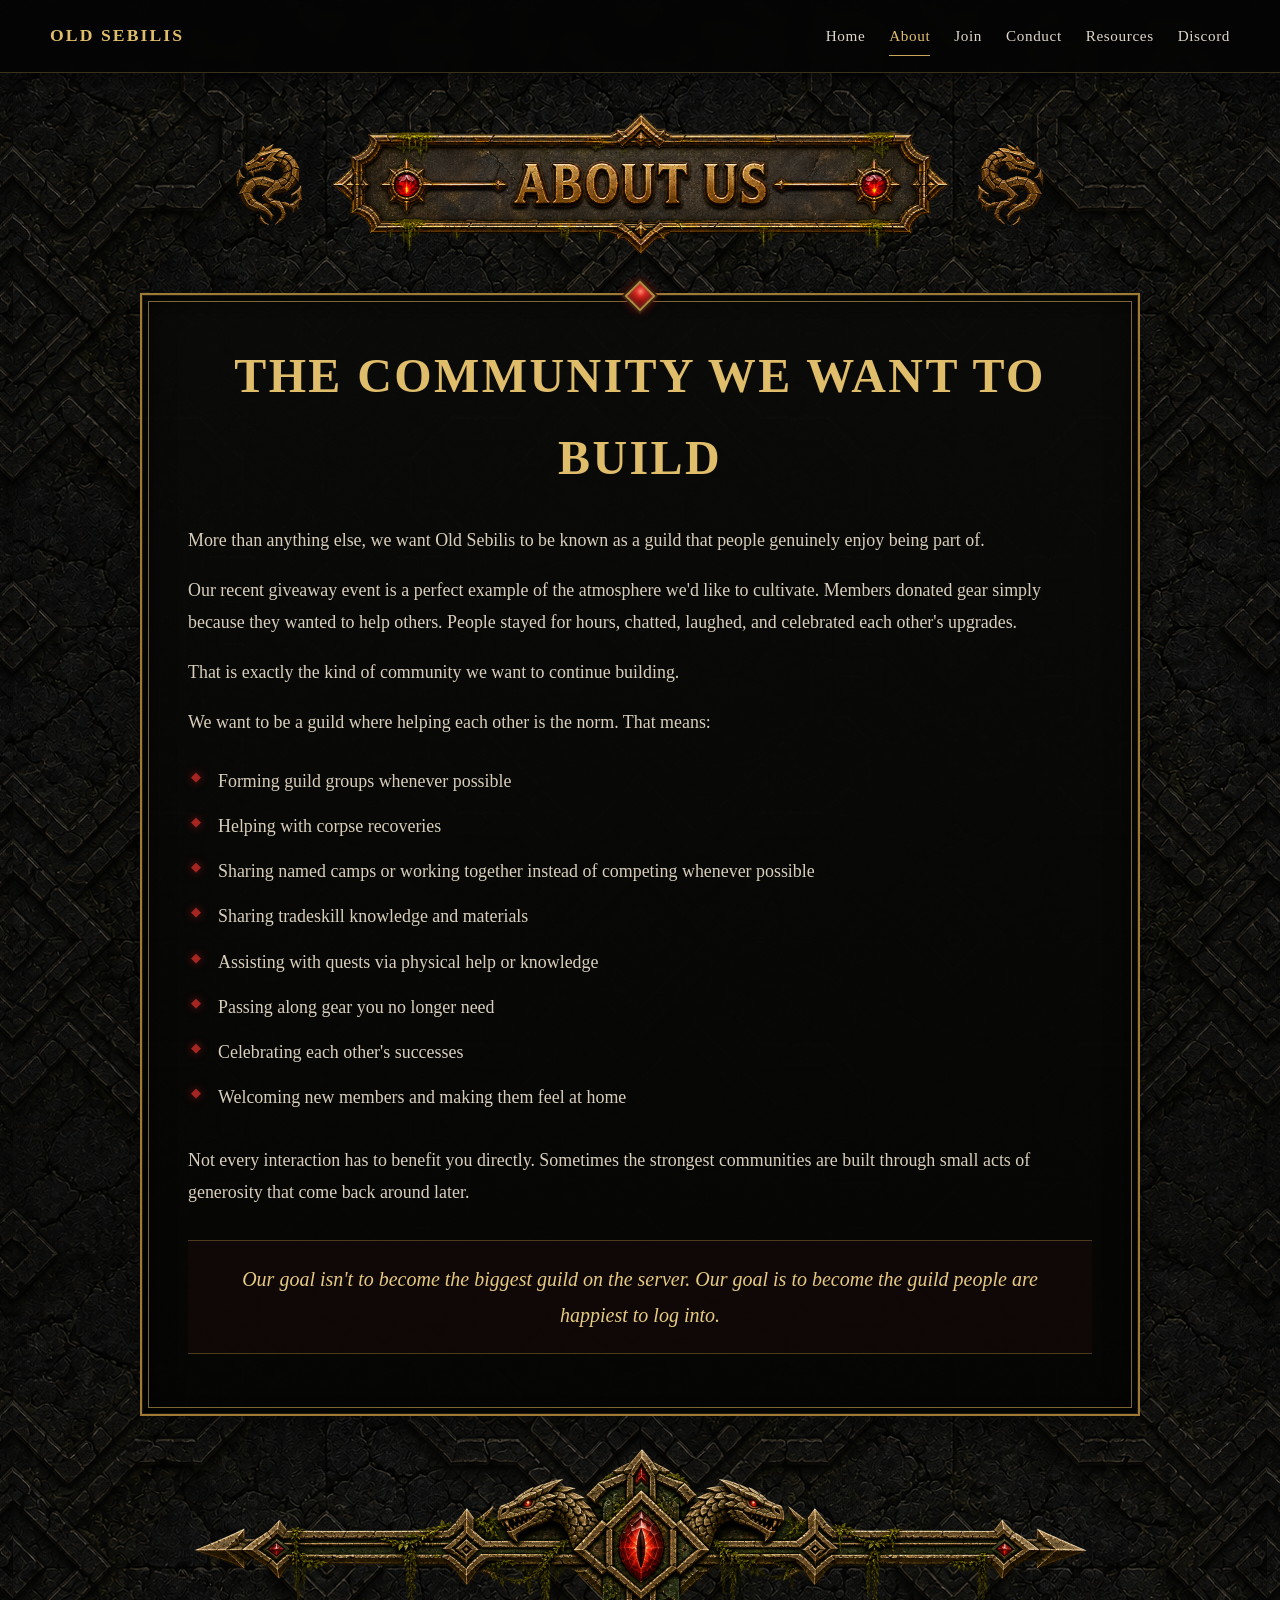
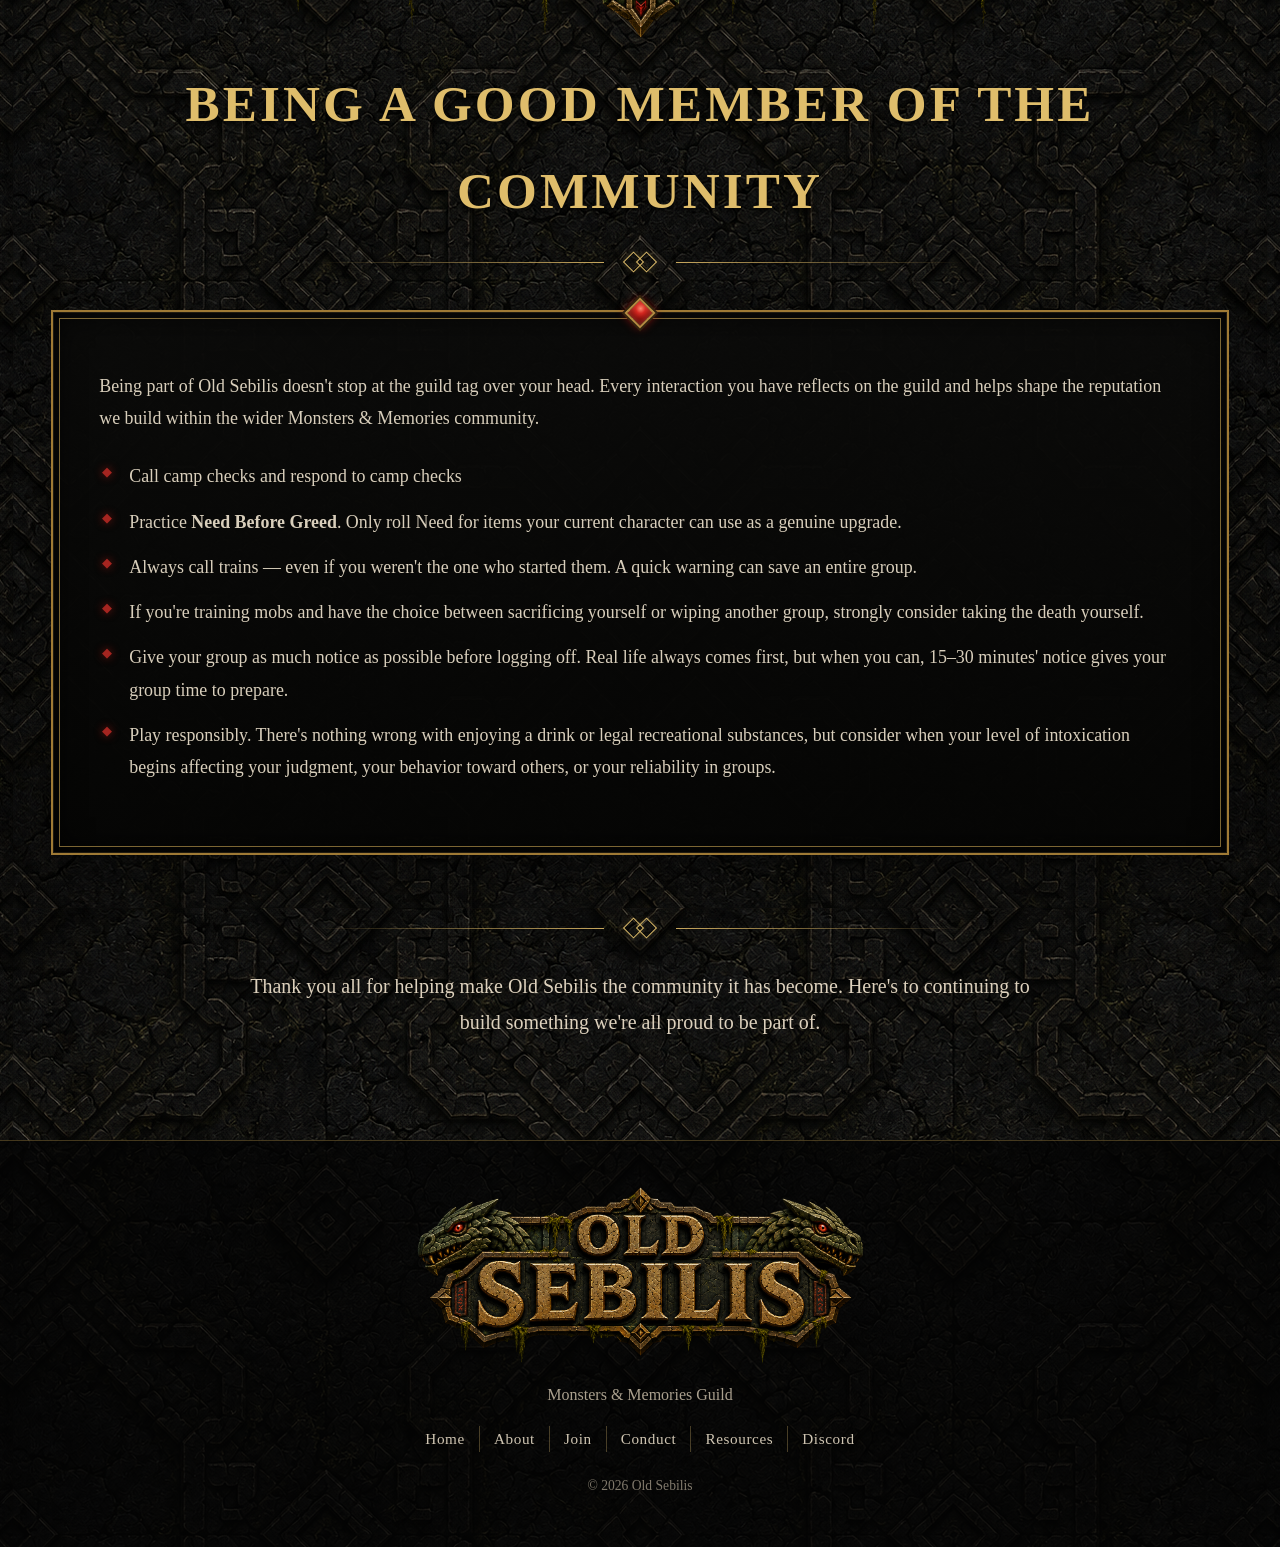
==== commit bc0b1225: "Update about.html" ====
--- a/about.html
+++ b/about.html
@@ -20,7 +20,7 @@
           <a href="join.html"> Join </a>
           <a href="code-of-conduct.html"> Conduct </a>
           <a href="resources.html"> Resources </a>
-          <a href="https://discord.gg/h9KaNJrc4" target="_blank" rel="noopener"> Discord </a>
+          <a href="https://discord.gg/PsqqX7tS8t" target="_blank" rel="noopener"> Discord </a>
         </nav>
       </div>
     </header>
@@ -126,7 +126,7 @@
         <a href="join.html"> Join </a>
         <a href="code-of-conduct.html"> Conduct </a>
         <a href="resources.html"> Resources </a>
-        <a href="https://discord.gg/h9KaNJrc4" target="_blank" rel="noopener"> Discord </a>
+        <a href="https://discord.gg/PsqqX7tS8t" target="_blank" rel="noopener"> Discord </a>
       </nav>
       <p class="copyright"> © <span data-year></span> Old Sebilis </p>
     </footer>
--- a/css/style.css
+++ b/css/style.css
@@ -71,7 +71,7 @@
 	text-decoration: none;
 	font-size: 0.95rem;
 	letter-spacing: 0.04em;
-	transition:color 0.2s ease;
+	transition: color 0.2s ease;
 }
 .site-nav a:hover,.site-nav a.active {
 	color: var(--gold-bright);
@@ -88,14 +88,14 @@
 /* =========================================================HERO========================================================= */
 .hero-section {
 	width: 100%;
-	padding:30px 18px 10px;
+	padding: 30px 18px 10px;
 }
 .hero-wrap {
-	width:min(1600px, 98%);
+	width: min(1600px, 98%);
 	margin: auto;
 }
 .hero-image {
-	width: 80%;
+	width: 95%;
 	height: auto;
 	margin: auto;
 	box-shadow:0 18px 60px rgba(0, 0, 0, 0.55);
@@ -107,7 +107,7 @@
 		padding-bottom: 4px;
 	}
 	.hero-wrap {
-		width:min(1180px, 90%);
+		width: min(1180px, 90%);
 	}
 }
 /* =========================================================VERY SHORT LAPTOP SCREENS========================================================= */
@@ -117,7 +117,7 @@
 		padding-bottom: 0;
 	}
 	.hero-wrap {
-		width:min(1020px, 84%);
+		width: min(1020px, 84%);
 	}
 }
 /* =========================================================MAIN========================================================= */
@@ -125,14 +125,14 @@
 	width: 100%;
 }
 .content-section {
-	width:min(92%, var(--max));
+	width: min(92%, var(--max));
 	margin: auto;
-	padding:20px 0;
+	padding: 20px 0;
 }
 /* =========================================================ABOUT IMAGE HEADER========================================================= */
 .section-heading-image {
-	width:min(900px, 94%);
-	margin:0 auto 36px;
+	width: min(900px, 94%);
+	margin: 0 auto 36px;
 }
 /* =========================================================TEXT HEADINGS========================================================= */
 .text-heading {
@@ -148,17 +148,17 @@
 	text-shadow:0 3px 6px rgba(0, 0, 0, 0.9);
 }
 .text-heading p {
-    max-width: 680px;
-    margin: 12px auto 0;
-    color: var(--muted);
-    font-size: 1.2rem;
-}
-/* =========================================================SMALL GEM DIVIDER========================================================= */
+	max-width: 680px;
+	margin: 12px auto 0;
+	color: var(--muted);
+	font-size: 1.5rem;
+}
+/* =========================================================ORNATE GOLD KNOT DIVIDER========================================================= */
 .simple-gem-divider {
 	display: flex;
 	align-items: center;
-	width:min(650px, 80%);
-	margin:18px auto 0;
+	width: min(650px, 80%);
+	margin: 18px auto 0;
 	gap: 18px;
 }
 .simple-gem-divider::before,.simple-gem-divider::after {
@@ -171,84 +171,81 @@
 	background:linear-gradient(90deg,var(--gold),transparent);
 }
 .simple-gem-divider span {
+	position: relative;
+	width: 36px;
+	height: 20px;
+	flex: 0 0 36px;
+	background: none;
+	border: none;
+	transform: none;
+	box-shadow: none;
+}
+.simple-gem-divider span::before,.simple-gem-divider span::after {
+	content: "";
+	position: absolute;
+	top: 50%;
 	width: 13px;
 	height: 13px;
-	background: #931b18;
-	border:1px solid #dc604a;
-	transform:rotate(45deg);
-	box-shadow:0 0 12px rgba(190, 28, 22, 0.7);
-}
-/* ========================================================= PANELS========================================================= */
+	border:1px solid var(--gold-bright);
+	box-shadow:0 0 5px rgba(223, 189, 107, 0.2);
+	transform:translateY(-50%)rotate(45deg);
+}
+.simple-gem-divider span::before {
+	left: 4px;
+}
+.simple-gem-divider span::after {
+	right: 4px;
+}
+
+/* =========================================================PANELS - CSS FANTASY FRAME========================================================= */
 .stone-panel {
 	position: relative;
 	padding: 40px 46px;
-	background:linear-gradient(rgba(10, 10, 9, 0.93),rgba(5, 5, 4, 0.95));
-	border: none;
-	box-shadow:inset 0 0 35px rgba(0, 0, 0, 0.95),0 12px 35px rgba(0, 0, 0, 0.5);
-}
+	background:linear-gradient(rgba(10, 10, 9, 0.95),rgba(5, 5, 4, 0.97));
+	border:2px solid #9f7a35;
+	box-shadow:inset 0 0 0 1px rgba(224, 190, 108, 0.12),inset 0 0 30px rgba(0, 0, 0, 0.95),0 12px 35px rgba(0, 0, 0, 0.5);
+}
+/* =========================================================INNER GOLD FRAME LINE========================================================= */
 .stone-panel::before {
 	content: "";
 	position: absolute;
-	top: 4px;
-	right: 4px;
-	bottom: 4px;
-	left: 4px;
-	border: 3px solid var(--gold);
+	inset: 6px;
+	border:1px solid rgba(222, 183, 92, 0.55);
 	pointer-events: none;
 	z-index: 1;
 }
+/* =========================================================TOP-CENTER RED GEM========================================================= */
+.stone-panel::after {
+	content: "";
+	position: absolute;
+	width: 18px;
+	height: 18px;
+	top: -10px;
+	left: 50%;
+	transform:translateX(-50%)rotate(45deg);
+	background:radial-gradient(circle at 35% 30%,#ff8a70 0%,#d52821 28%,#8c120e 58%,#3e0504 100%);
+	border:2px solid #b78c43;
+	box-shadow:0 0 0 2px #33230f,0 0 10px rgba(180, 20, 15, 0.85),inset 0 0 5px rgba(255, 170, 130, 0.35);
+	z-index: 8;
+}
+/* =========================================================PANEL CONTENT========================================================= */
+.stone-panel > * {
+	position: relative;
+	z-index: 2;
+}
 .stone-panel h2,.stone-panel h3 {
-	position: relative;
-	z-index: 2;
 	color: var(--gold-bright);
 	margin-top: 0;
 	text-transform: uppercase;
 	letter-spacing: 0.05em;
 }
 .stone-panel p {
-	position: relative;
-	z-index: 2;
 	color: #d8cebb;
 }
-
-
-/* =========================================================PANEL CORNERS========================================================= */
-.panel-corner {
-	position: absolute;
-	width: 70px;
-	height: 70px;
-	background-image: url("../images/single-corner.png");
-	background-repeat: no-repeat;
-	background-position: center;
-	background-size: contain;
-	pointer-events: none;
-	z-index: 10;
-}
-.corner-tl {
-	top: -8px;
-	left: -8px;
-}
-.corner-tr {
-	top: -8px;
-	right: -8px;
-	transform: rotate(90deg);
-}
-.corner-br {
-	bottom: -8px;
-	right: -8px;
-	transform: rotate(180deg);
-}
-.corner-bl {
-	bottom: -8px;
-	left: -8px;
-	transform: rotate(270deg);
-}
-
-
 /* =========================================================MAJOR DIVIDER========================================================= */
 .major-divider {
-    width: min(900px, 82%);
-    margin: 10px auto 0;
+	width: min(900px, 82%);
+	margin: 10px auto 0;
 }
 .major-divider img {
 	width: 100%;
@@ -259,7 +256,6 @@
 	display: grid;
 	grid-template-columns:repeat(3, minmax(0, 1fr));
 	gap: 30px;
-	/*Makes all three cards the same height.*/
 	align-items: stretch;
 }
 .feature-panel {
@@ -271,11 +267,15 @@
 	padding-bottom: 34px;
 }
 .feature-panel h3 {
-	margin:0 0 18px;
+	margin: 0 0 18px;
 	font-size:clamp(1.05rem, 1.35vw, 1.35rem);
 	line-height: 1.2;
-	/*Keeps "New Player Friendly" level withthe other two headings on desktop.*/
 	white-space: nowrap;
+}
+@media (max-width: 1100px) {
+    .feature-panel h3 {
+        font-size: 1rem;
+    }
 }
 .feature-panel p {
 	margin: 0;
@@ -283,8 +283,8 @@
 }
 /* =========================================================OLD SEBILIS WIDE LOGO DIVIDER========================================================= */
 .name-divider {
-	width:min(900px, 85%);
-	margin:20px auto 0;
+	width: min(900px, 85%);
+	margin: 20px auto 0;
 }
 .name-divider img {
 	width: 100%;
@@ -292,15 +292,15 @@
 }
 /* =========================================================JOIN SECTION========================================================= */
 .join-section {
-    text-align: center;
-    padding-top: 10px;
+	text-align: center;
+	padding-top: 10px;
 }
 .action-grid {
 	display: grid;
 	grid-template-columns:repeat(2, minmax(0, 1fr));
 	gap: 38px;
 	align-items: center;
-	width:min(1000px, 100%);
+	width: min(1000px, 100%);
 	margin: auto;
 }
 .graphic-button {
@@ -308,7 +308,7 @@
 	transition:transform 0.2s ease,filter 0.2s ease;
 }
 .graphic-button:hover {
-	transform: translateY(-4px) scale(1.015);
+	transform:translateY(-4px)scale(1.015);
 	filter:brightness(1.12);
 }
 .graphic-button img {
@@ -317,21 +317,21 @@
 /* =========================================================FOOTER========================================================= */
 .site-footer {
 	margin-top: 50px;
-	padding:45px 20px;
+	padding: 45px 20px;
 	text-align: center;
 	background:rgba(4, 4, 4, 0.72);
 	border-top:1px solid rgba(164, 132, 66, 0.4);
 	color: var(--muted);
 }
 .footer-logo {
-	width:min(450px, 70%);
-	margin:0 auto 15px;
+	width: min(450px, 70%);
+	margin: 0 auto 15px;
 }
 .site-footer p {
-	margin:5px 0;
+	margin: 5px 0;
 }
 .footer-tagline {
-	margin:8px 0 18px;
+	margin: 8px 0 18px;
 }
 /* =========================================================FOOTER NAVIGATION========================================================= */
 .footer-nav {
@@ -340,16 +340,16 @@
 	align-items: center;
 	flex-wrap: wrap;
 	gap: 0;
-	margin:18px auto 22px;
+	margin: 18px auto 22px;
 }
 .footer-nav a {
 	color: #cfc5b2;
 	text-decoration: none;
 	font-size: 0.95rem;
 	letter-spacing: 0.04em;
-	padding:0 14px;
+	padding: 0 14px;
 	border-right:1px solid rgba(198, 170, 103, 0.35);
-	transition:color 0.2s ease;
+	transition: color 0.2s ease;
 }
 .footer-nav a:last-child {
 	border-right: 0;
@@ -367,7 +367,7 @@
 		flex-direction: column;
 		align-items: center;
 		gap: 10px;
-		padding:14px 0;
+		padding: 14px 0;
 	}
 	.site-nav {
 		justify-content: center;
@@ -375,32 +375,27 @@
 		flex-wrap: wrap;
 	}
 	.hero-section {
-		padding:15px 5px;
+		padding: 15px 5px;
 	}
 	.hero-wrap {
 		width: 100%;
 	}
 	.content-section {
 		width: 90%;
-		padding:48px 0;
+		padding: 48px 0;
 	}
 	.stone-panel {
-		padding:34px 28px;
+		padding: 34px 28px;
 	}
 	.feature-grid {
-		grid-template-columns:1fr;
+		grid-template-columns: 1fr;
 	}
 	.feature-panel h3 {
-		/*Allow longer headings to wrap againwhen the cards become single-column.*/
 		white-space: normal;
 	}
 	.action-grid {
-		grid-template-columns:1fr;
+		grid-template-columns: 1fr;
 		gap: 24px;
-	}
-	.panel-corner {
-		width: 85px;
-		height: 85px;
 	}
 	.section-heading-image {
 		width: 100%;
@@ -415,7 +410,7 @@
 		row-gap: 10px;
 	}
 	.footer-nav a {
-		padding:0 9px;
+		padding: 0 9px;
 		font-size: 0.88rem;
 	}
 }
@@ -424,7 +419,7 @@
 		font-size: 0.86rem;
 	}
 	.stone-panel {
-		padding:30px 22px;
+		padding: 30px 22px;
 	}
 	.text-heading h2 {
 		font-size: 1.8rem;
@@ -445,13 +440,13 @@
 .conduct-list {
 	position: relative;
 	z-index: 2;
-	margin:24px 0 0;
+	margin: 24px 0 0;
 	padding-left: 0;
 	list-style: none;
 }
 .conduct-list li {
 	position: relative;
-	margin:14px 0;
+	margin: 14px 0;
 	padding-left: 28px;
 	color: #d8cebb;
 }
@@ -467,12 +462,12 @@
 .policy-link-wrap {
 	position: relative;
 	z-index: 2;
-	margin:28px 0;
+	margin: 28px 0;
 	text-align: center;
 }
 .policy-button {
 	display: inline-block;
-	padding:13px 24px;
+	padding: 13px 24px;
 	color: var(--gold-bright);
 	background:linear-gradient(rgba(30, 25, 16, 0.96),rgba(13, 11, 8, 0.96));
 	border:1px solid var(--gold-dark);
@@ -494,13 +489,10 @@
 }
 .conduct-footer-cta p {
 	max-width: 650px;
-	margin:25px auto;
-	color: #d3c9b8;
-}
-
-.conduct-footer-cta p {
-    font-size: 1.3rem;
-    line-height: 1.8;
+	margin: 25px auto;
+	color: #debc6b;
+	font-size: 1.3rem;
+	line-height: 1.8;
 }
 /* =========================================================LARGER POLICY / PANEL BODY TEXT========================================================= */
 .stone-panel p,.conduct-list li {
@@ -527,15 +519,15 @@
 }
 /* =========================================================ABOUT PAGE HEADER========================================================= */
 .about-page-header {
-	width:min(1000px, 92%);
-	margin:35px auto 10px;
+	width: min(1000px, 92%);
+	margin: 35px auto 10px;
 	display: flex;
 	align-items: center;
 	justify-content: center;
 	gap: 18px;
 }
 .about-header-image {
-	width:min(620px, 68%);
+	width: min(620px, 68%);
 	height: auto;
 }
 .about-header-crest {
@@ -546,14 +538,14 @@
 }
 /* =========================================================ABOUT MAIN PANEL========================================================= */
 .about-main-panel {
-	width:min(100%, 1000px);
-	margin:0 auto;
+	width: min(100%, 1000px);
+	margin: 0 auto;
 }
 .about-main-panel h1 {
 	position: relative;
 	z-index: 2;
-	margin:0 0 25px;
-	color:var(--gold-bright);
+	margin: 0 0 25px;
+	color: var(--gold-bright);
 	font-size:clamp(2rem, 4vw, 3rem);
 	text-align: center;
 	text-transform: uppercase;
@@ -568,13 +560,13 @@
 .guild-values-list {
 	position: relative;
 	z-index: 2;
-	margin:26px 0 30px;
+	margin: 26px 0 30px;
 	padding: 0;
 	list-style: none;
 }
 .guild-values-list li {
 	position: relative;
-	margin:13px 0;
+	margin: 13px 0;
 	padding-left: 30px;
 	color: #d8cebb;
 }
@@ -590,7 +582,7 @@
 /* =========================================================IMPORTANT ABOUT STATEMENT========================================================= */
 .about-highlight {
 	margin-top:32px !important;
-	padding:20px 24px;
+	padding: 20px 24px;
 	text-align: center;
 	color:#e6ca82 !important;
 	font-size:1.25rem !important;
@@ -606,14 +598,14 @@
 }
 .about-closing-message {
 	max-width: 820px;
-	margin:30px auto;
+	margin: 30px auto;
 	color: #ddd1bd;
 	font-size: 1.25rem;
 	line-height: 1.8;
 }
 .about-closing-logo {
-	width:min(700px, 75%);
-	margin:32px auto 0;
+	width: min(700px, 75%);
+	margin: 32px auto 0;
 }
 .about-closing-logo img {
 	width: 100%;
@@ -656,132 +648,73 @@
 		font-size: 1.1rem;
 	}
 }
-
-/* =========================================================
-   RESOURCES PAGE
-========================================================= */
-
+/* =========================================================RESOURCES PAGE========================================================= */
 .resource-grid {
-    display: grid;
-
-    grid-template-columns:
-        repeat(3, minmax(0, 1fr));
-
-    gap: 28px;
-
-    align-items: stretch;
-}
-
+	display: grid;
+	grid-template-columns:repeat(3, minmax(0, 1fr));
+	gap: 28px;
+	align-items: stretch;
+}
 .resource-card {
-    min-height: 315px;
-
-    display: flex;
-    flex-direction: column;
-
-    text-align: center;
-
-    padding: 32px 28px;
-}
-
+	min-height: 315px;
+	display: flex;
+	flex-direction: column;
+	text-align: center;
+	padding: 32px 28px;
+}
 .resource-card h2 {
-    margin: 0 0 16px;
-
-    color: var(--gold-bright);
-
-    font-size:
-        clamp(1.15rem, 1.4vw, 1.45rem);
-
-    line-height: 1.25;
-
-    text-transform: uppercase;
-
-    letter-spacing: 0.04em;
-}
-
+	margin: 0 0 16px;
+	color: var(--gold-bright);
+	font-size:clamp(1.15rem, 1.4vw, 1.45rem);
+	line-height: 1.25;
+	text-transform: uppercase;
+	letter-spacing: 0.04em;
+}
 .resource-card p {
-    margin: 0 0 14px;
-
-    font-size: 1rem;
-
-    line-height: 1.65;
-}
-
+	margin: 0 0 14px;
+	font-size: 1rem;
+	line-height: 1.65;
+}
 .resource-best-for {
-    margin-top: auto !important;
-
-    padding-top: 10px;
-
-    color: #cfc5b2;
-}
-
+	margin-top:auto !important;
+	padding-top: 10px;
+	color: #cfc5b2;
+}
 .resource-best-for strong {
-    color: var(--gold-bright);
-}
-
+	color: var(--gold-bright);
+}
 .resource-card .policy-button {
-    align-self: center;
-
-    margin-top: 16px;
-
-    padding: 10px 18px;
-
-    font-size: 0.85rem;
-}
-
-
-/* =========================================================
-   RESOURCE PAGE CLOSING NOTE
-========================================================= */
-
+	align-self: center;
+	margin-top: 16px;
+	padding: 10px 18px;
+	font-size: 0.85rem;
+}
+/* =========================================================RESOURCE PAGE CLOSING NOTE========================================================= */
 .resources-note {
-    text-align: center;
-
-    padding-top: 20px;
-}
-
+	text-align: center;
+	padding-top: 20px;
+}
 .resources-note p {
-    max-width: 850px;
-
-    margin: 26px auto 0;
-
-    color: var(--muted);
-
-    font-size: 1.05rem;
-
-    line-height: 1.8;
-}
-
-
-/* =========================================================
-   RESOURCES - TABLET
-========================================================= */
-
+	max-width: 850px;
+	margin: 26px auto 0;
+	color: #dfbd6b;
+	font-size: 1.05rem;
+	line-height: 1.8;
+}
+/* =========================================================RESOURCES - TABLET========================================================= */
 @media (max-width: 950px) {
-
-    .resource-grid {
-        grid-template-columns:
-            repeat(2, minmax(0, 1fr));
-    }
-
-}
-
-
-/* =========================================================
-   RESOURCES - MOBILE
-========================================================= */
-
+	.resource-grid {
+		grid-template-columns:repeat(2, minmax(0, 1fr));
+	}
+}
+/* =========================================================RESOURCES - MOBILE========================================================= */
 @media (max-width: 650px) {
-
-    .resource-grid {
-        grid-template-columns: 1fr;
-
-        gap: 24px;
-    }
-
-    .resource-card {
-        min-height: auto;
-
-        padding: 30px 24px;
-    }
-
-}
+	.resource-grid {
+		grid-template-columns: 1fr;
+		gap: 24px;
+	}
+	.resource-card {
+		min-height: auto;
+		padding: 30px 24px;
+	}
+}
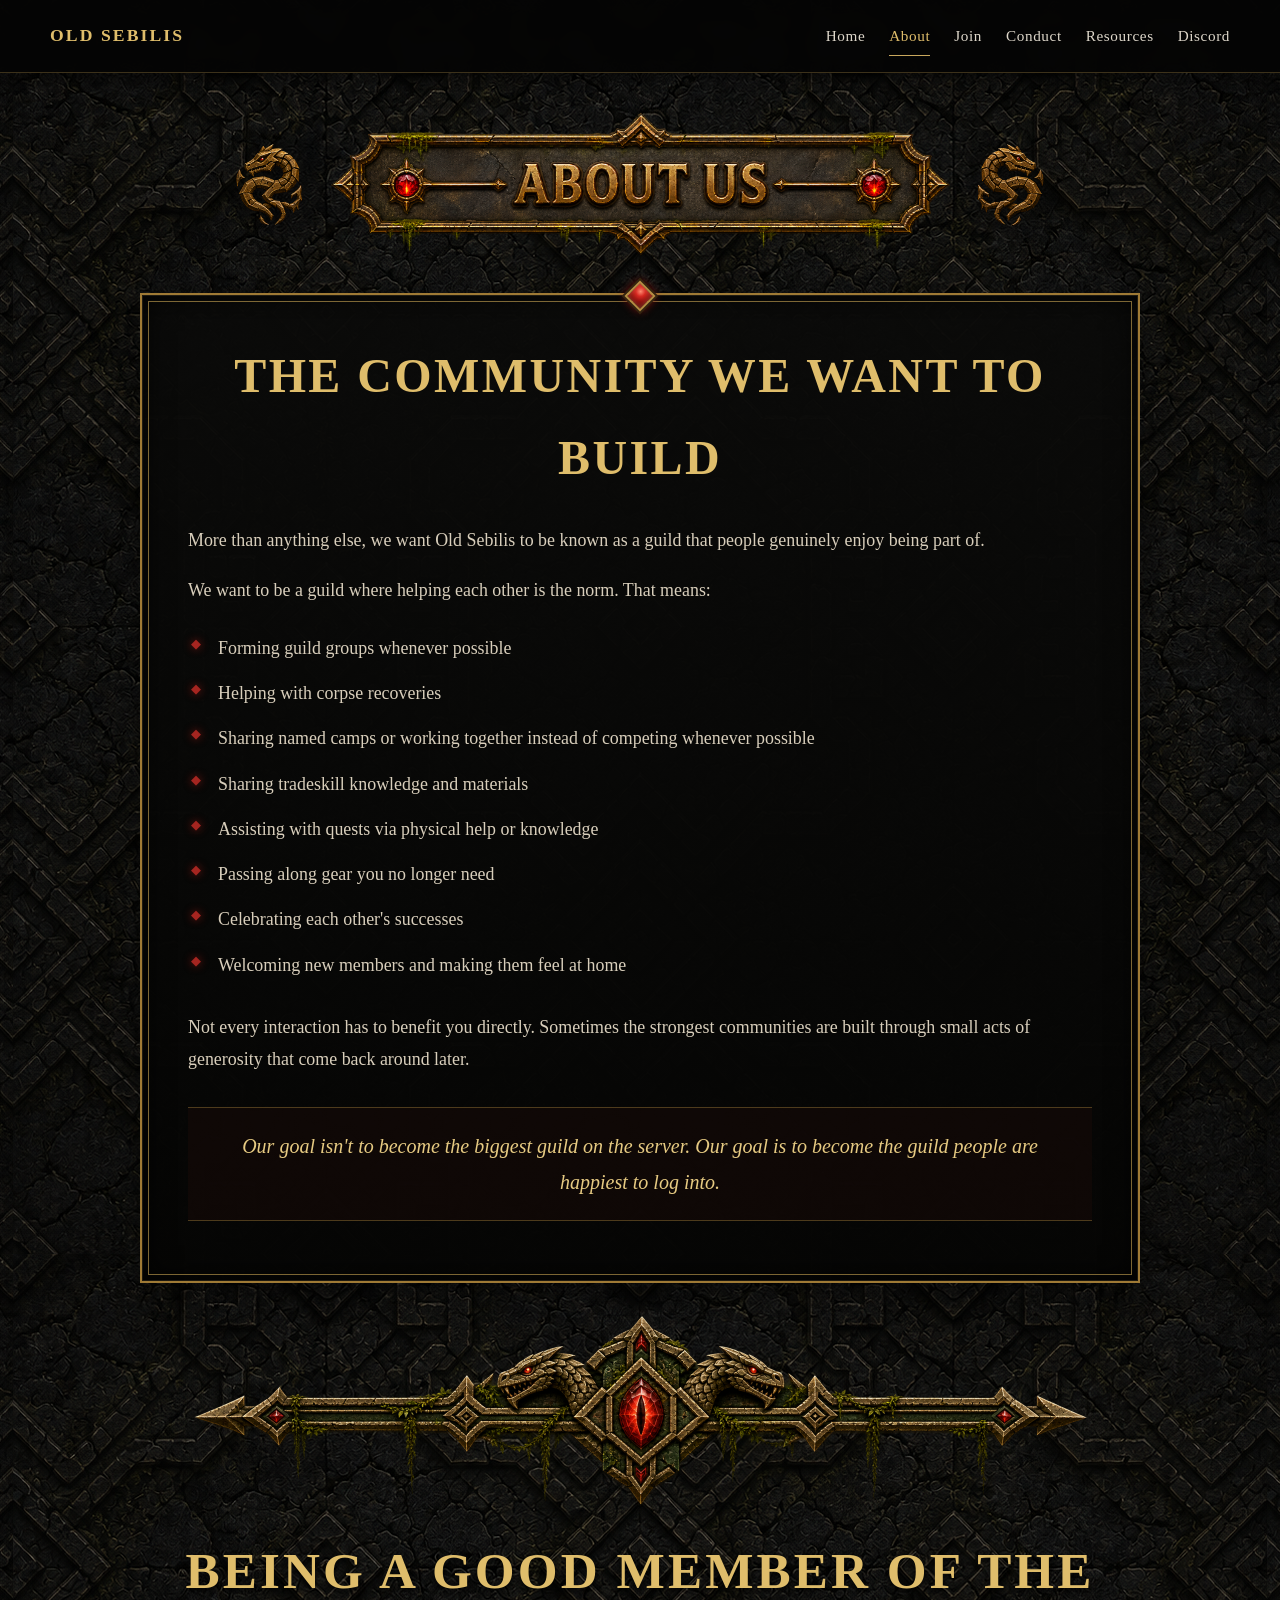
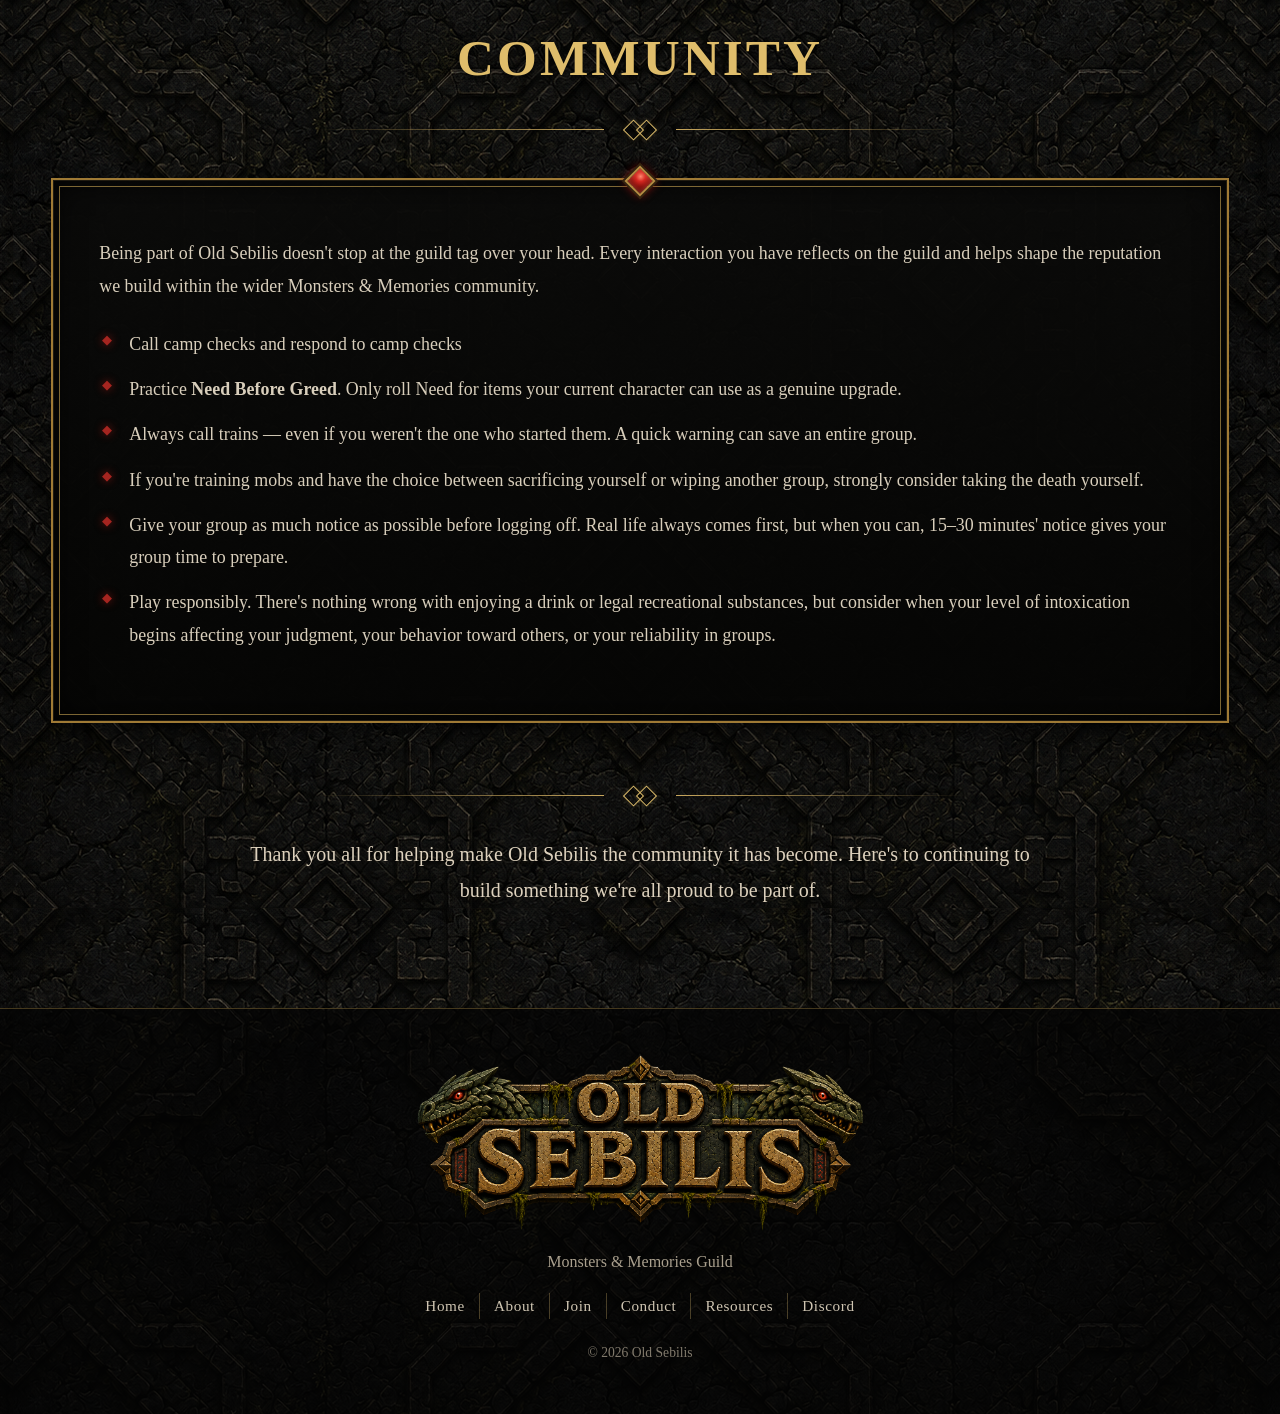
==== commit fa9ef026: "Update about.html" ====
--- a/about.html
+++ b/about.html
@@ -51,8 +51,6 @@
           <span class="panel-corner corner-bl"></span>
           <h1> The Community We Want to Build </h1>
           <p> More than anything else, we want Old Sebilis to be known as a guild that people genuinely enjoy being part of. </p>
-          <p> Our recent giveaway event is a perfect example of the atmosphere we'd like to cultivate. Members donated gear simply because they wanted to help others. People stayed for hours, chatted, laughed, and celebrated each other's upgrades. </p>
-          <p> That is exactly the kind of community we want to continue building.</p>
           <p> We want to be a guild where helping each other is the norm. That means: </p>
           <ul class="guild-values-list">
             <li> Forming guild groups whenever possible </li>
